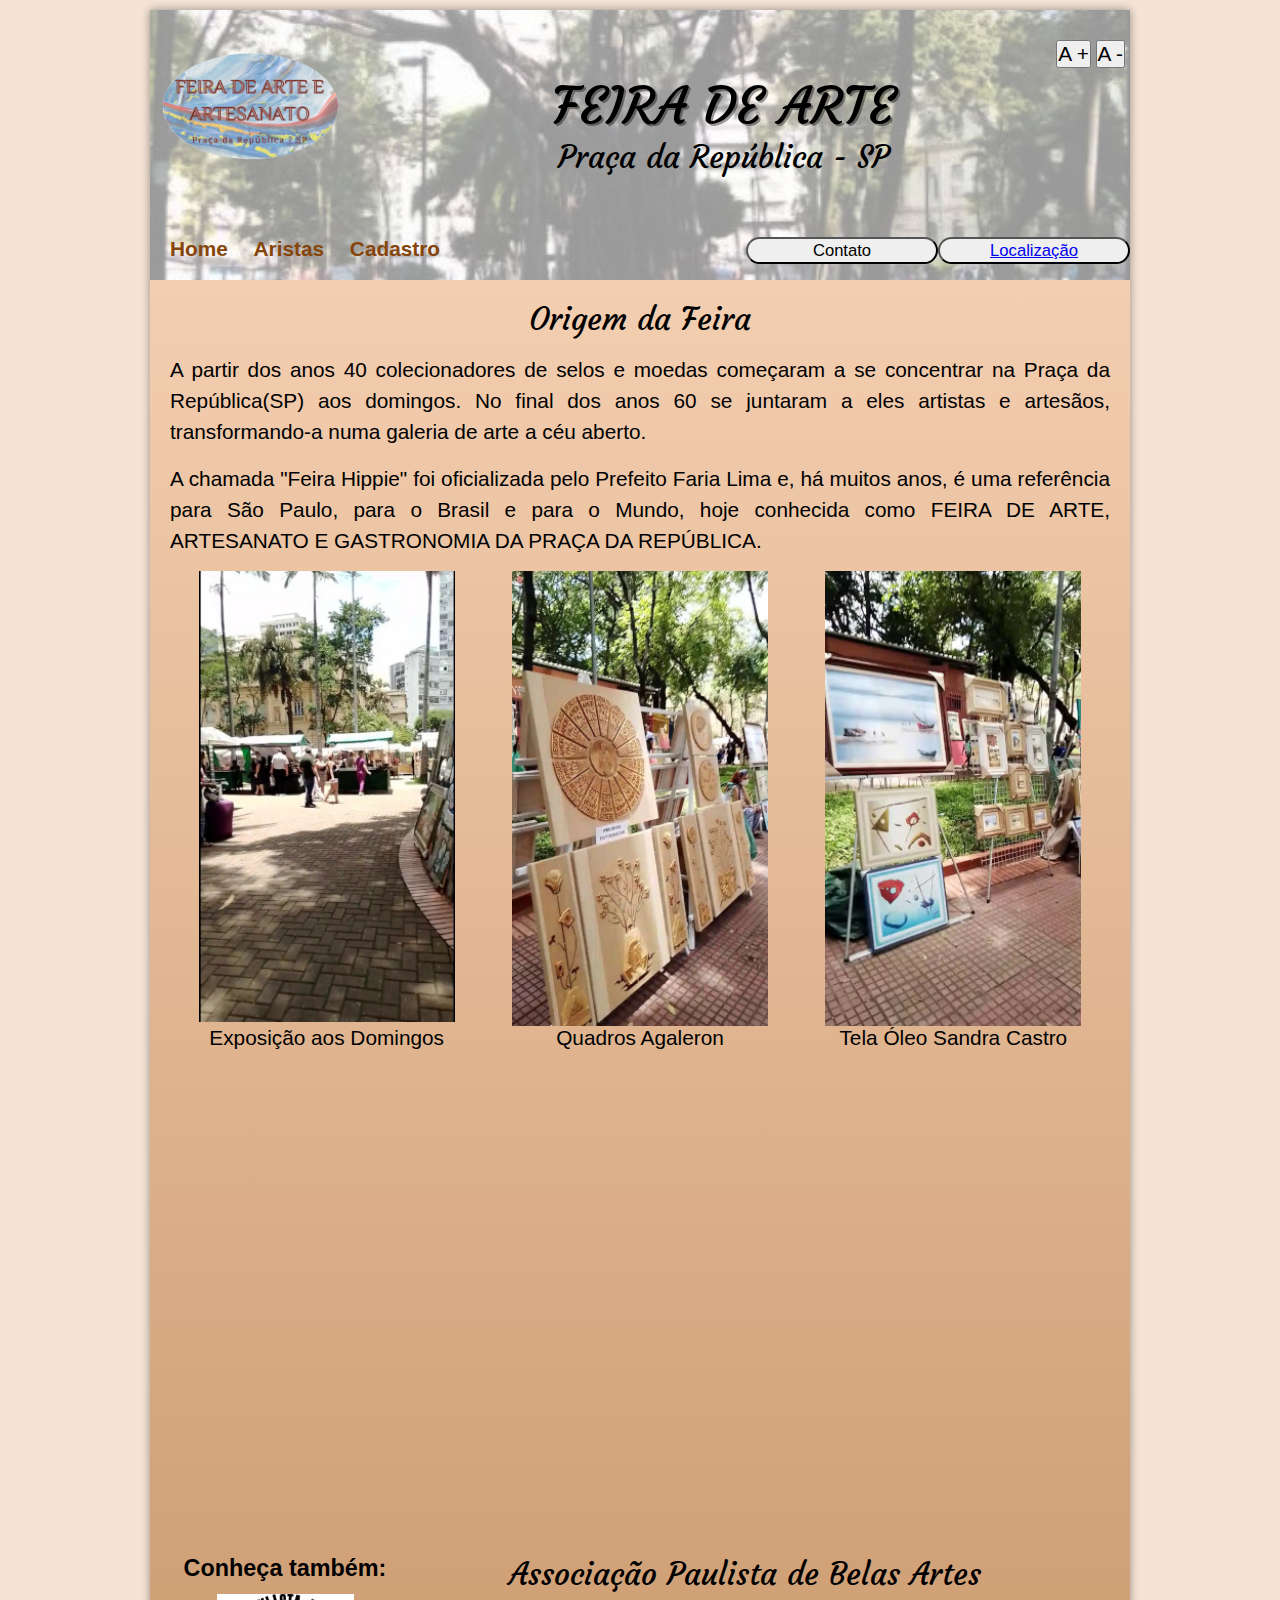
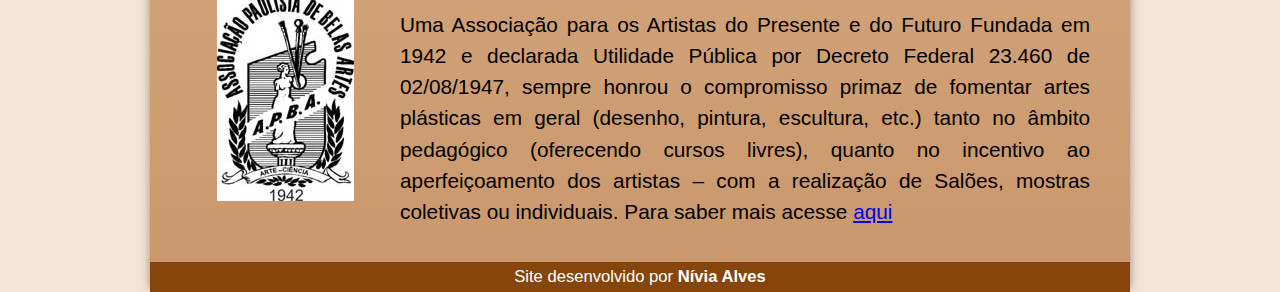
==== index.html @ 7024d5db "Adicionado <meta>" ====
<!DOCTYPE html>
<html lang="pt-br">
<head>
    <meta charset="UTF-8">
    <meta http-equiv="X-UA-Compatible" content="IE=edge">
    <meta name="viewport" content="width=device-width, initial-scale=1.0">
    <meta name="description" content="Feira de Arte e Artesanato">
    <meta name="keywords" content="Arte, Artesanato, Quadro, Decoração">
    <meta name="author" content="Nívia Alves">
    <link rel="shortcut icon" href="static/imagens/favicon.ico" type="image/x-icon">
    <title>Feira de Arte</title>
    <link rel="stylesheet" href="style.css">
</head>

<body>
           
        <div id="borda">
            <header class="bg">
                <img id= "logo"src="imagens/logo.png" alt="Logotipo Feria de Arte">
                
                <div id="btn-access">
                    <button name="increase-font" id="increase-font" title="Aumentar fonte">A +</button>
                    <button name="decrease-font" id="decrease-font" title="Diminuir fonte">A -</button>
                </div>
            
                    <h1>FEIRA DE ARTE</h1>
                    <p> Praça da República - SP</p>

                    <div class="conteiner">
                        <nav>
                            <a href="#">Home</a>
                            <a href="#">Aristas</a>
                            <a href="#">Cadastro</a>
                        </nav>
                        <button class="botao"><a href="#map">Localização</a></button>
                        <button class="botao" id="open-contato"> Contato</a></button>
                    </div>
            </header>
            
            
            
            <main>
                <section>
                    <h1>Origem da Feira</h1>
                    <p>A partir dos anos 40 colecionadores de selos e moedas começaram a se concentrar na Praça da República(SP) aos domingos. No final dos anos 60 se juntaram a eles artistas e artesãos, transformando-a numa galeria de arte a céu aberto.</p>
                    <p>A chamada "Feira Hippie" foi oficializada pelo Prefeito Faria Lima e, há muitos anos, é uma referência para São Paulo, para o Brasil e para o Mundo, hoje conhecida como FEIRA DE ARTE, ARTESANATO E GASTRONOMIA DA PRAÇA DA REPÚBLICA.</p>
                </section>
            
                <section>
                    <figure>
                        <img src="imagens/foto_exp.jpg" alt="Exposição da feira">
                        <img src="imagens/qa.jpg" alt="Quadros Agaleron">
                        <img src="imagens/qs.jpg" alt="Telas Sandra">
                        <figcaption>Exposição aos Domingos</figcaption>
                        <figcaption>Quadros Agaleron</figcaption>
                        <figcaption>Tela Óleo Sandra Castro</figcaption>
                     </figure>
            
                    
                    <a name ="map"></a>
                    <div class="mapa">
                        <iframe src="https://www.google.com/maps/embed?pb=!1m18!1m12!1m3!1d3657.6783843507865!2d-46.64469488453117!3d-23.544067266840102!2m3!1f0!2f0!3f0!3m2!1i1024!2i768!4f13.1!3m3!1m2!1s0x94ce584fb651f531%3A0xbc6c0eeefa6f2dc0!2sPra%C3%A7a%20da%20Rep%C3%BAblica%20-%20Rep%C3%BAblica%2C%20S%C3%A3o%20Paulo%20-%20SP%2C%2014786-079!5e0!3m2!1spt-BR!2sbr!4v1677089466884!5m2!1spt-BR!2sbr" width="600" height="450" style="border:0;" allowfullscreen="" loading="lazy" referrerpolicy="no-referrer-when-downgrade"></iframe>
                    </div>

                </section>
            
            
               
                <aside>
                    <h2>Conheça também:</h2>
                        <h1>Associação Paulista de Belas Artes</h1>
                        <img src="imagens/logo_apba.jpg" alt="">
                        <p>Uma Associação para os Artistas do Presente e do Futuro

                            Fundada em 1942 e declarada Utilidade Pública por Decreto Federal 23.460 de 02/08/1947, sempre honrou o compromisso primaz de fomentar artes plásticas em geral (desenho, pintura, escultura, etc.) tanto no âmbito pedagógico (oferecendo cursos livres), quanto no incentivo ao aperfeiçoamento dos artistas – com a realização de Salões, mostras coletivas ou individuais. Para saber mais acesse <a href="https://apba.com.br/" target="_blank" rel="external" alt="Site APBA">aqui</a></p>
                            
                    
                </aside>
            </main>
            <!-- Modal Contato-->
    <div id="fade" class="hide"></div>
    <div id="modal" class="hide">
        <div class="modal-header">
            <h2>Contato</h2>
            <button id="close-contato">Fechar</button>
        </div>
        <div class="modal-body">
            <div class="social" id="email">
                <a href="malito:nivia.testdev@gmail.com"><img src="imagens/email.jpg" alt="email"></a>
            </div>

            <div class="social" id="what"><a href=" https://wa.me/5511993754206" target="_blank" rel="external"><img src="imagens/whatsapp.jpg" alt="whatsapp"></a>
            </div>

            <div class="social" id="inst"><a href="https://www.instagram.com/feirapcarepubicaforever/" target="_blank" rel="external"><img src="imagens/instagram.jpg" alt="instagram"></a></div>
        </div>
    </div>
            <script src="javascript.js"></script>
            <footer>Site desenvolvido por <a href="https://github.com/nivia-dev" target="_blank">Nívia Alves</a></footer>
        </div>
    
</body>
</html>
---- style.css ----
@charset "UTF-8";

@import url('https://fonts.googleapis.com/css2?family=Courgette&family=Dancing+Script&family=Parisienne&family=Rubik+Dirt&family=Rubik+Puddles&display=swap');

:root {
    --cor0: #f5e4d6;
    --cor1: #f3ceb0;
    --cor2: #c9976bfd;
    --cor3: #86450b;

    --font-padrão: Arial, Verdana, Helvetica, sans-serif;
    --font-destaque: 'Courgette', cursive;
}

* {
    padding: 0px;
    margin: 0px;
    box-sizing: border-box;
}



html {
    font-size: 65%;
    font-family: var(--font-padrão);
}

html, body {
    height: 100vh;
    width: 100vw;
    text-rendering: optimizeLegibility;
    -webkit-font-smoothing: antialiased;
}

body {
    background-color: var(--cor0);
    font-size: 1.6rem;
}

#borda {
    min-width: 300px;
    max-width: 980px;
    margin: auto;
    box-shadow: 0px 0px 10px rgba(0, 0, 0, 0.400);
    border-bottom-left-radius: 10px;
    border-bottom-right-radius: 10px;
}

header.bg {
    background: url(imagens/fundo.jpg) no-repeat center;
    background-size: cover;  
}

header {
    min-width: 150px;
    height: 30vh;
    padding-top: 30px;
    margin-top: 10px;
    text-align: center; 
}


#logo {
    margin-left: 5px;
    width: 15vw;
    float: left;
    padding: 10px 5px;
}

#btn-access {
    text-align: end;
    padding-right: 5px;
    padding-bottom: 5px;
}

button#btn-access {
    font-size: 1rem;
}

header > h1 {
    padding-right: 30px;
    font-family: var(--font-destaque);
    font-size: 5rem;
    font-weight: normal;
    text-shadow: 2px 2px 0px rgba(0, 0, 0, 0.387);
    
}

header > p {
    padding-right: 30px;
    font-family: var(--font-destaque);
    font-size:3rem;
    margin: auto;
    padding-bottom: 50px;
}


nav {
    padding: 10px;
    text-align: left;
    float: left;
    
}

nav > a{
    color: var(--cor3);
    padding: 10px;
    border-radius: 5px;
    text-decoration: none;
    font-weight: bolder;
    transition-duration: 0.5s;
}

nav > a:hover {
    background-color: var(--cor1);
    
}

button, nav {
    font-size: 2rem;
}


.botao {
    height: 3vh;
    width: 15vw;
    margin-top: 10px;
    border-radius: 2rem;
    box-sizing: border-box;
    text-decoration: none;
    text-align: center;
    transition: all 0.2s;
    font-size: 1.6rem;
    float: right;
}
.botao:hover {
    opacity: 1;
}



main {
    margin: auto;
    padding: 20px;
    background-image: linear-gradient(to bottom, var(--cor1), var(--cor2));
      
}

main h1 {
    font-family: var(--font-destaque);
    font-weight: normal;
    font-size: 3rem;
    text-align: center;
}

main p {
    margin: 15px 0px;
    text-align: justify;
    font-size: 2rem;
    line-height: 1.5em;
}

figure {
    display: grid;
    grid-template-columns: 1fr 1fr 1fr;
    grid-template-rows: 1fr;
    justify-items: center;
}

figure > img {
    width: 20vw;
}

figcaption {
    font-size: 2rem;
    text-align: center;
}


.mapa {
    overflow: visible;
    padding: 20px;
    padding-bottom: 50%;
    position: relative;
    display: flex;
    justify-content: center;
}

.mapa >iframe {
    width: 90%;
    height: 90%;
    position: absolute;
}
aside {
    padding-top: 15px;
    padding-right: 20px;
    display: grid;
    grid-template-columns: 1fr 3fr;
    justify-items: center;
    font-size: 1.5rem;
} 

aside > img {
    max-width: 80%;
}


footer {
    background-color: var(--cor3);
    color: white;
    text-align: center;
    font-size: 1.6rem;
    padding: 5px;
}

footer a {
    color: white;
    font-weight: bold;
    text-decoration: none;
}

footer a:hover {
    text-decoration: underline;
    color: var(--cor1);
}

/* Modal */
#modal {
    position: fixed;
    left: 50%;
    top: 50%;
    transform: translate(-50%, -50%);
    width: 400px;
    max-width: 90%;
    background-color: #fff;
    padding: 1.2rem;
    border-radius: 0.5rem;
    z-index: 10;
  }
  
#fade {
    position: fixed;
    top: 0;
    left: 0;
    width: 100%;
    height: 100%;
    background-color: rgba(0, 0, 0, 0.6);
    z-index: 5;
  }

  .modal-header {
    display: flex;
    justify-content: space-between;
    align-items: center;
    border-bottom: 1px solid #ccc;
    margin-bottom: 1rem;
    padding-bottom: 1rem;
}

.modal-header > h2 {
    text-align: center;
}

button#close-contato, #close-sobre {
  padding: 5px;
}

#fade, #modal {
    position: 0.5s;
    opacity: 1;
    pointer-events: all;
}

.modal-body p {
   font-size: 2rem;
   margin: auto;
   max-width: 500px;
   text-align: justify;   
}

#modal.hide, #fade.hide {
    opacity: 0;
    pointer-events: none;
}

#modal.hide {
    top: 0;
}

.social {
    display: flex;
    justify-content: space-around;
    align-items: center;   
}

#email {
    float: left;
}


#what {
    float: right;
}

.social img {
    width: 50px;
    margin: 10px;
    border-radius: 50%;
    box-shadow: 2px 2px 5px rgba(0, 0, 0, 0.425);
    box-sizing: border-box;
}

.social img:hover {
    border: 2px solid rgba(255, 255, 255, 0.637);
    transform: translate(-3px -3px);
    box-shadow: 5px 5px 10px rgba(0, 0, 0, 0.637);
    transition: transform .5s, border 1s;
}


/* media queries*/
@media (max-width: 768px) {
    html {
        font-size: 50%;
    }

}
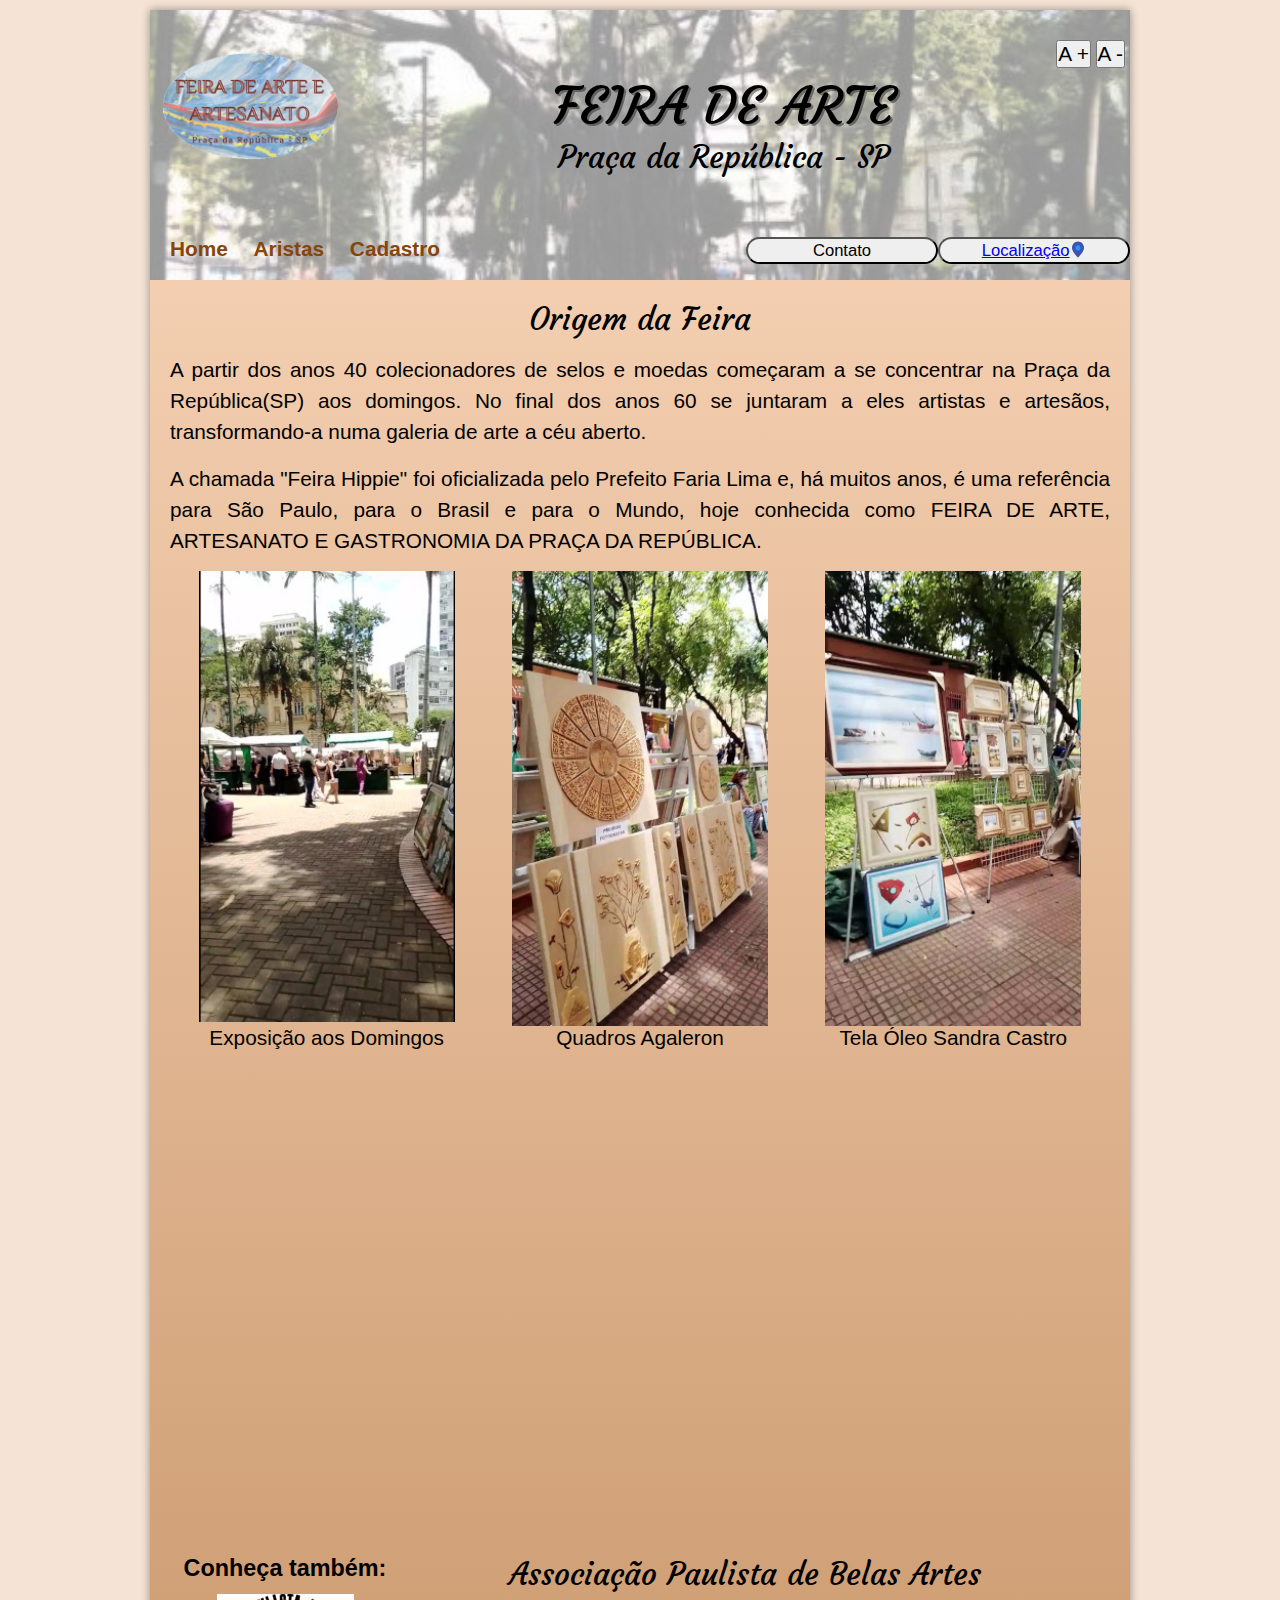
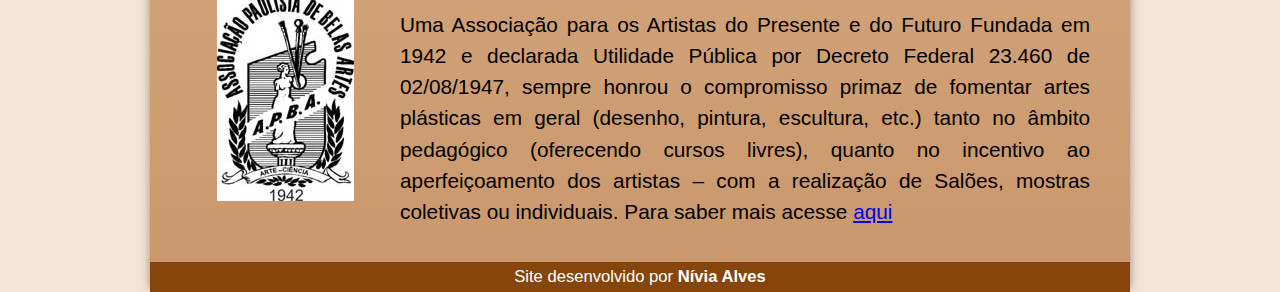
==== commit 5ccbb14d: "Adicionado ícone svg no menu" ====
--- a/index.html
+++ b/index.html
@@ -22,17 +22,17 @@
                     <button name="increase-font" id="increase-font" title="Aumentar fonte">A +</button>
                     <button name="decrease-font" id="decrease-font" title="Diminuir fonte">A -</button>
                 </div>
-            
+                                  
                     <h1>FEIRA DE ARTE</h1>
                     <p> Praça da República - SP</p>
-
+                
                     <div class="conteiner">
                         <nav>
                             <a href="#">Home</a>
                             <a href="#">Aristas</a>
                             <a href="#">Cadastro</a>
                         </nav>
-                        <button class="botao"><a href="#map">Localização</a></button>
+                        <button class="botao"><a href="#map">Localização<img src="imagens/gps.svg"></svg></a></button>
                         <button class="botao" id="open-contato"> Contato</a></button>
                     </div>
             </header>
@@ -69,7 +69,7 @@
                 <aside>
                     <h2>Conheça também:</h2>
                         <h1>Associação Paulista de Belas Artes</h1>
-                        <img src="imagens/logo_apba.jpg" alt="">
+                        <img src="imagens/logo_apba.jpg" alt="Logotipo da APBA">
                         <p>Uma Associação para os Artistas do Presente e do Futuro
 
                             Fundada em 1942 e declarada Utilidade Pública por Decreto Federal 23.460 de 02/08/1947, sempre honrou o compromisso primaz de fomentar artes plásticas em geral (desenho, pintura, escultura, etc.) tanto no âmbito pedagógico (oferecendo cursos livres), quanto no incentivo ao aperfeiçoamento dos artistas – com a realização de Salões, mostras coletivas ou individuais. Para saber mais acesse <a href="https://apba.com.br/" target="_blank" rel="external" alt="Site APBA">aqui</a></p>
--- a/style.css
+++ b/style.css
@@ -137,7 +137,13 @@
     opacity: 1;
 }
 
-
+.botao img{
+    display: inline-block;
+    font-size: inherit;
+    height: 1em;
+    overflow: visible;
+    vertical-align: -.125em;
+}
 
 main {
     margin: auto;
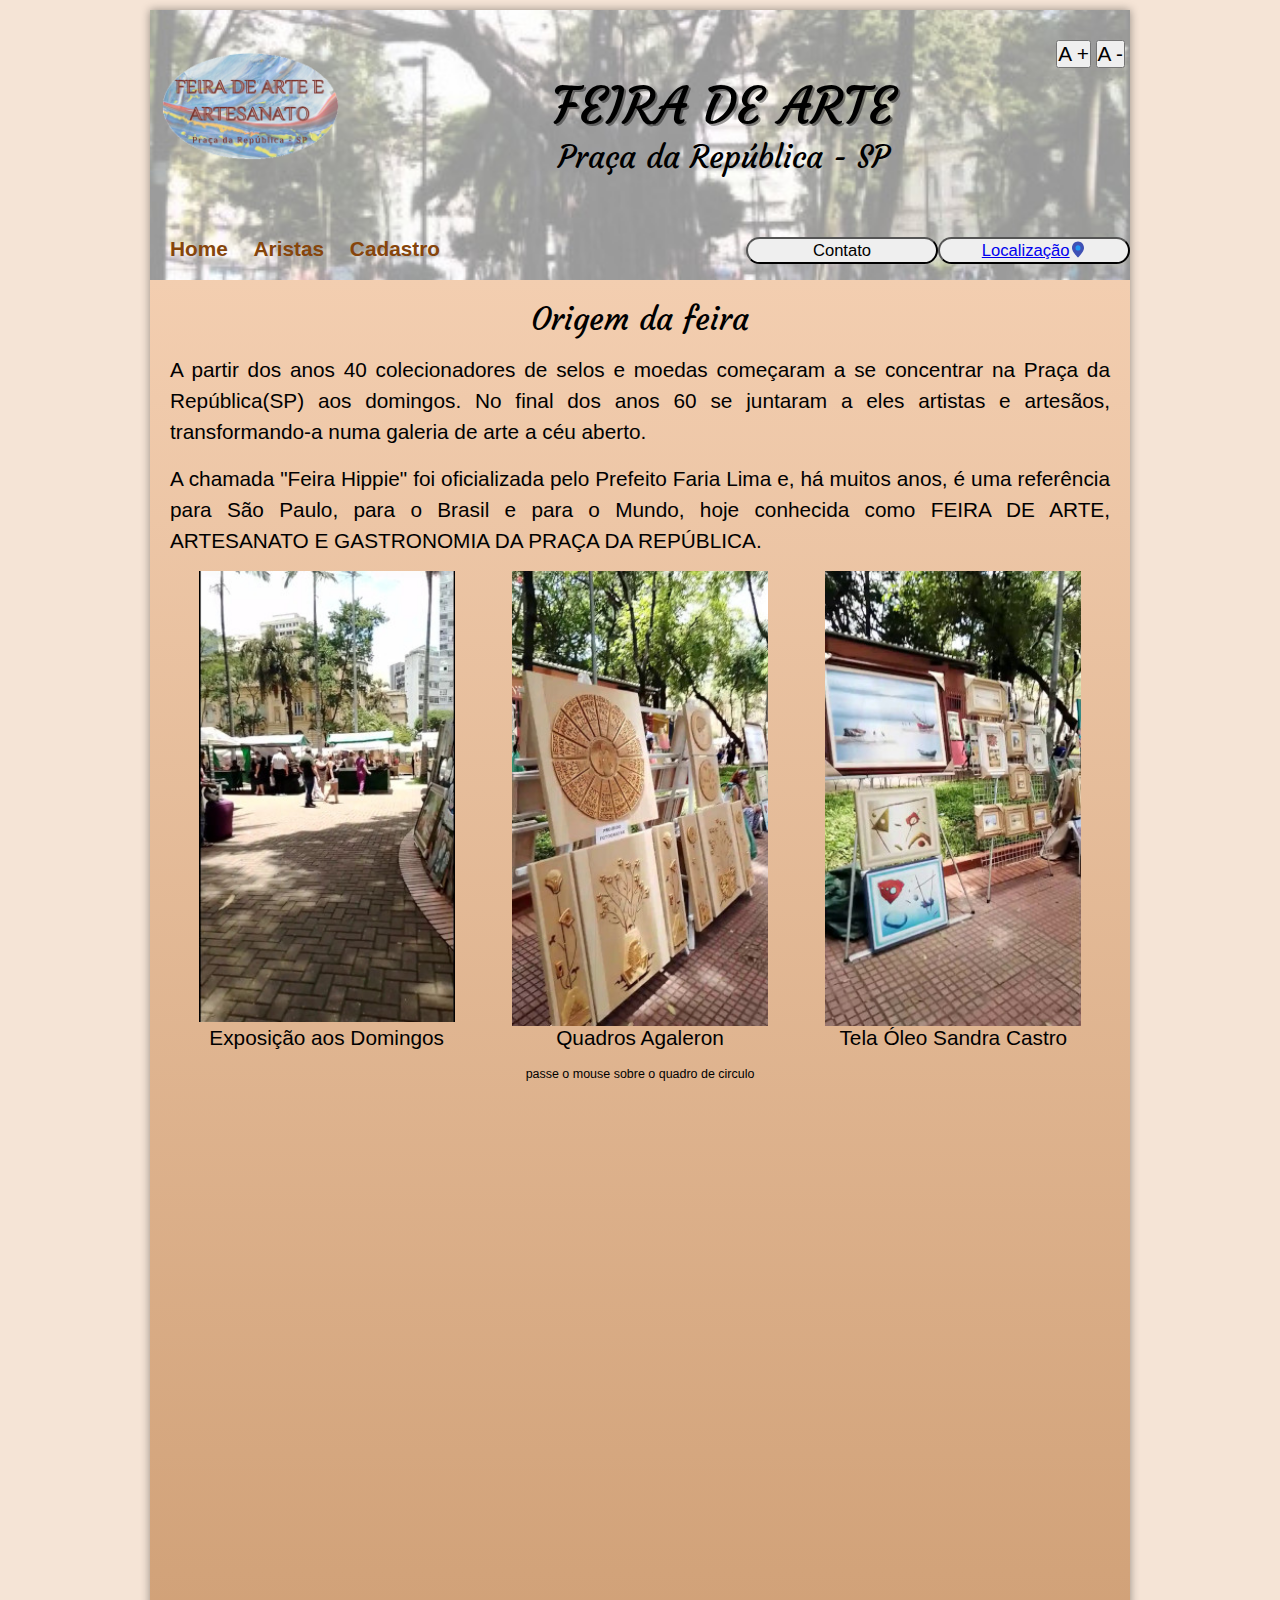
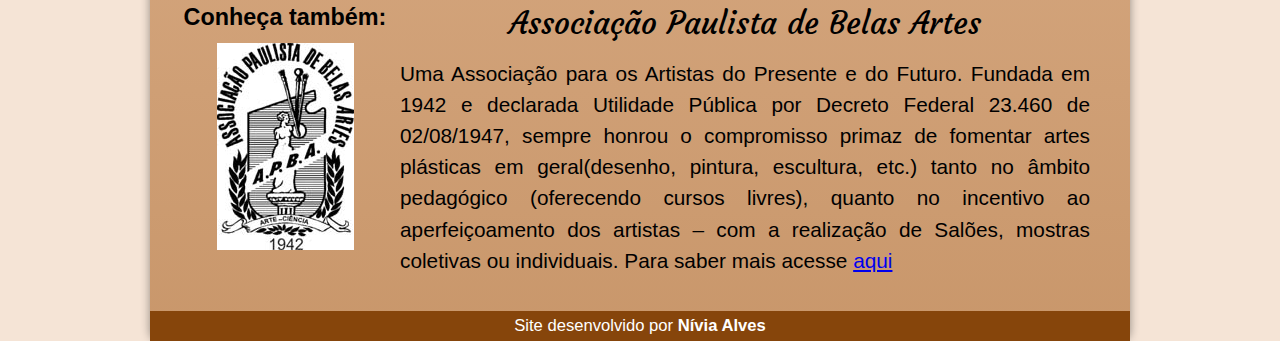
==== commit c3e8b5fd: "Adicionado mapa de imagem." ====
--- a/index.html
+++ b/index.html
@@ -32,7 +32,7 @@
                             <a href="#">Aristas</a>
                             <a href="#">Cadastro</a>
                         </nav>
-                        <button class="botao"><a href="#map">Localização<img src="imagens/gps.svg"></svg></a></button>
+                        <button class="botao"><a href="#gps">Localização<img src="imagens/gps.svg"></svg></a></button>
                         <button class="botao" id="open-contato"> Contato</a></button>
                     </div>
             </header>
@@ -41,38 +41,43 @@
             
             <main>
                 <section>
-                    <h1>Origem da Feira</h1>
+                    <h1>Origem da feira</h1>
                     <p>A partir dos anos 40 colecionadores de selos e moedas começaram a se concentrar na Praça da República(SP) aos domingos. No final dos anos 60 se juntaram a eles artistas e artesãos, transformando-a numa galeria de arte a céu aberto.</p>
                     <p>A chamada "Feira Hippie" foi oficializada pelo Prefeito Faria Lima e, há muitos anos, é uma referência para São Paulo, para o Brasil e para o Mundo, hoje conhecida como FEIRA DE ARTE, ARTESANATO E GASTRONOMIA DA PRAÇA DA REPÚBLICA.</p>
                 </section>
             
                 <section>
-                    <figure>
-                        <img src="imagens/foto_exp.jpg" alt="Exposição da feira">
-                        <img src="imagens/qa.jpg" alt="Quadros Agaleron">
-                        <img src="imagens/qs.jpg" alt="Telas Sandra">
-                        <figcaption>Exposição aos Domingos</figcaption>
-                        <figcaption>Quadros Agaleron</figcaption>
-                        <figcaption>Tela Óleo Sandra Castro</figcaption>
-                     </figure>
-            
+                        <figure>
+                            <img src="imagens/foto_exp.jpg" alt="Exposição da feira">
+                            <img src="imagens/qa.jpg" alt="Quadros Agaleron" usemap="#qaga">
+                            <img src="imagens/qs.jpg" alt="Telas Sandra">
+                            <figcaption>Exposição aos Domingos</figcaption>
+                            <figcaption>Quadros Agaleron<p>passe o mouse sobre o quadro de circulo</p></figcaption>
+                            <figcaption>Tela Óleo Sandra Castro</figcaption>
+                         </figure>
+                         <map name="qaga">
+                             <area shape="circle" coords="200 200 100" href="#" alt="Quadro" title="Escultura sobre Tela">
+                         </map>
+                         
                     
-                    <a name ="map"></a>
-                    <div class="mapa">
-                        <iframe src="https://www.google.com/maps/embed?pb=!1m18!1m12!1m3!1d3657.6783843507865!2d-46.64469488453117!3d-23.544067266840102!2m3!1f0!2f0!3f0!3m2!1i1024!2i768!4f13.1!3m3!1m2!1s0x94ce584fb651f531%3A0xbc6c0eeefa6f2dc0!2sPra%C3%A7a%20da%20Rep%C3%BAblica%20-%20Rep%C3%BAblica%2C%20S%C3%A3o%20Paulo%20-%20SP%2C%2014786-079!5e0!3m2!1spt-BR!2sbr!4v1677089466884!5m2!1spt-BR!2sbr" width="600" height="450" style="border:0;" allowfullscreen="" loading="lazy" referrerpolicy="no-referrer-when-downgrade"></iframe>
-                    </div>
-
-                </section>
-            
-            
+                    
+                    
+                    <a name ="gps"></a>
+                    
+                        <div class="mapa">
+                            <iframe src="https://www.google.com/maps/embed?pb=!1m18!1m12!1m3!1d3657.6783843507865!2d-46.64469488453117!3d-23.544067266840102!2m3!1f0!2f0!3f0!3m2!1i1024!2i768!4f13.1!3m3!1m2!1s0x94ce584fb651f531%3A0xbc6c0eeefa6f2dc0!2sPra%C3%A7a%20da%20Rep%C3%BAblica%20-%20Rep%C3%BAblica%2C%20S%C3%A3o%20Paulo%20-%20SP%2C%2014786-079!5e0!3m2!1spt-BR!2sbr!4v1677089466884!5m2!1spt-BR!2sbr" width="600" height="450" style="border:0;" allowfullscreen="" loading="lazy" referrerpolicy="no-referrer-when-downgrade"></iframe>
+                        </div>
+                       
+                                        </section>
+                    
                
                 <aside>
                     <h2>Conheça também:</h2>
                         <h1>Associação Paulista de Belas Artes</h1>
                         <img src="imagens/logo_apba.jpg" alt="Logotipo da APBA">
-                        <p>Uma Associação para os Artistas do Presente e do Futuro
+                        <p>Uma Associação para os Artistas do Presente e do Futuro.
 
-                            Fundada em 1942 e declarada Utilidade Pública por Decreto Federal 23.460 de 02/08/1947, sempre honrou o compromisso primaz de fomentar artes plásticas em geral (desenho, pintura, escultura, etc.) tanto no âmbito pedagógico (oferecendo cursos livres), quanto no incentivo ao aperfeiçoamento dos artistas – com a realização de Salões, mostras coletivas ou individuais. Para saber mais acesse <a href="https://apba.com.br/" target="_blank" rel="external" alt="Site APBA">aqui</a></p>
+                            Fundada em 1942 e declarada Utilidade Pública por Decreto Federal 23.460 de 02/08/1947, sempre honrou o compromisso primaz de fomentar artes plásticas em geral(desenho, pintura, escultura, etc.) tanto no âmbito pedagógico (oferecendo cursos livres), quanto no incentivo ao aperfeiçoamento dos artistas – com a realização de Salões, mostras coletivas ou individuais. Para saber mais acesse <a href="https://apba.com.br/" target="_blank" rel="external" alt="Site APBA">aqui</a></p>
                             
                     
                 </aside>
--- a/style.css
+++ b/style.css
@@ -182,6 +182,9 @@
     text-align: center;
 }
 
+figcaption p {
+    font-size: 1.2rem;
+}
 
 .mapa {
     overflow: visible;
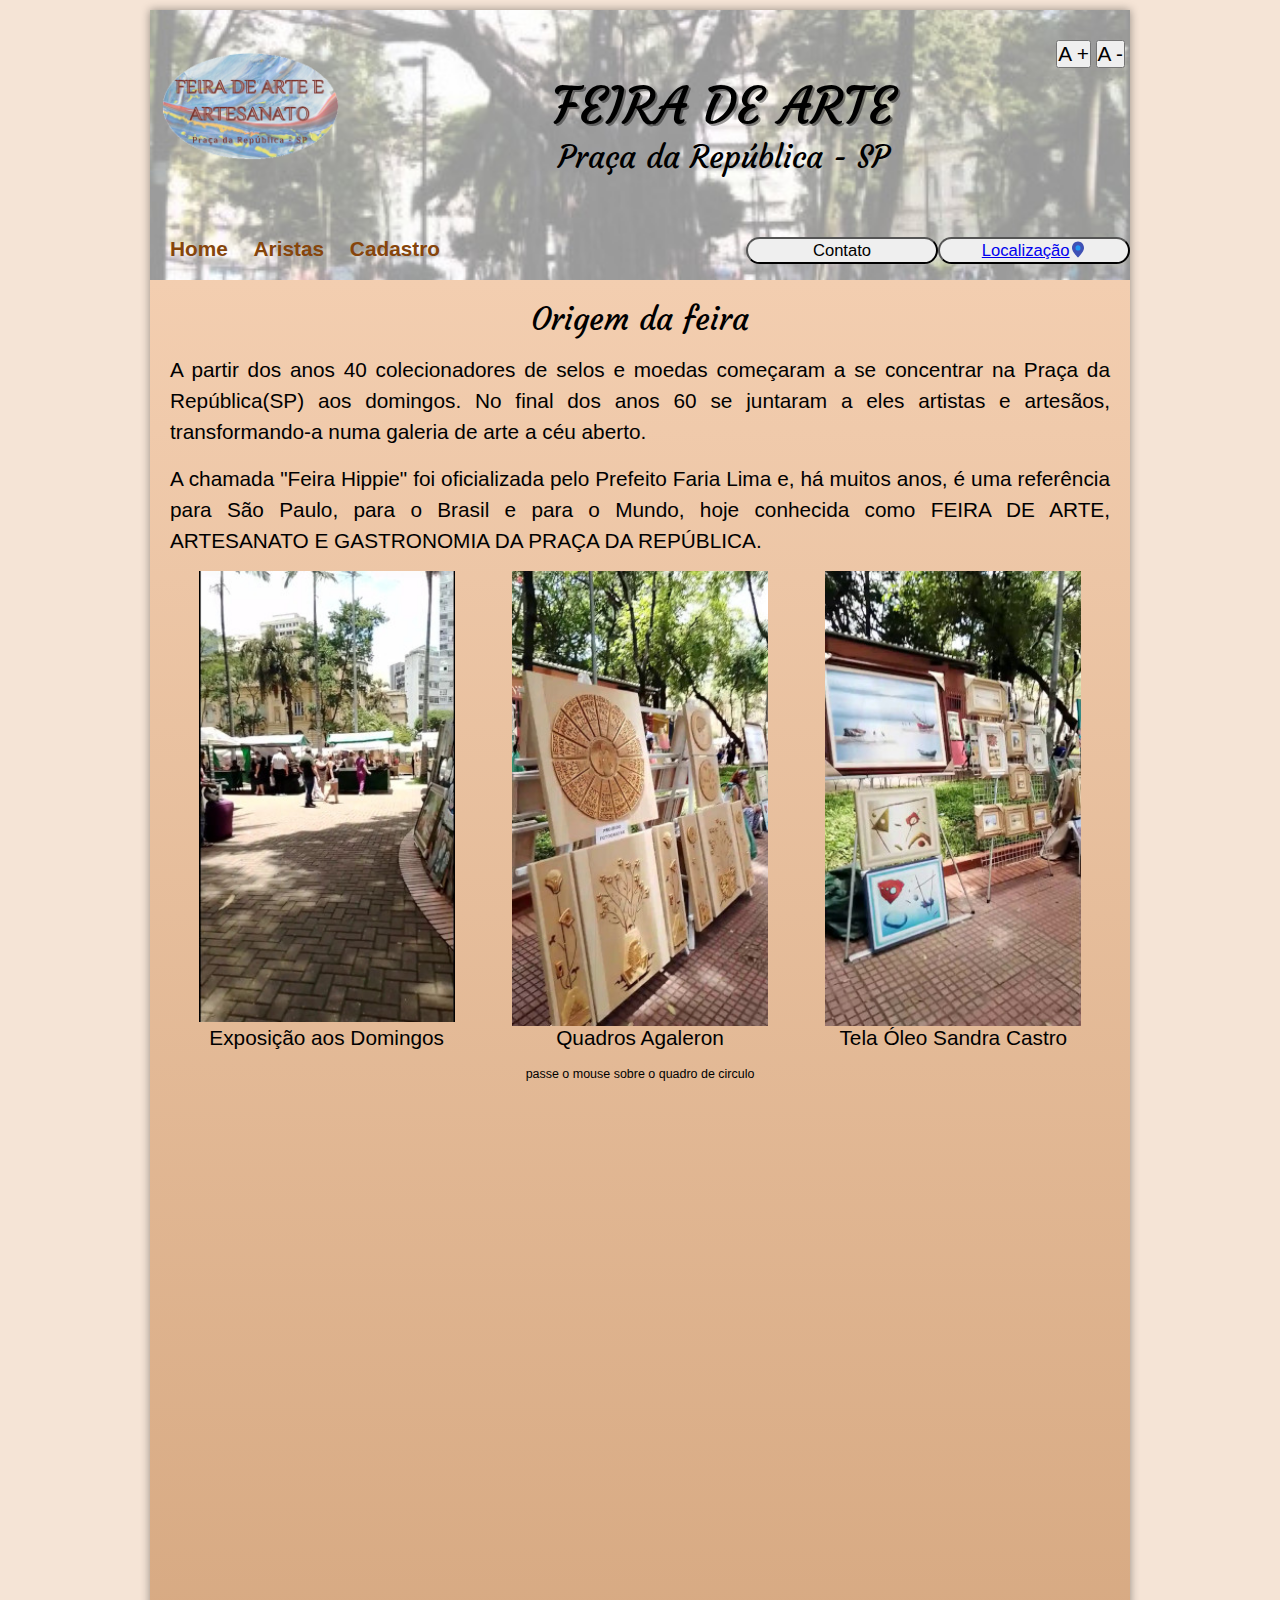
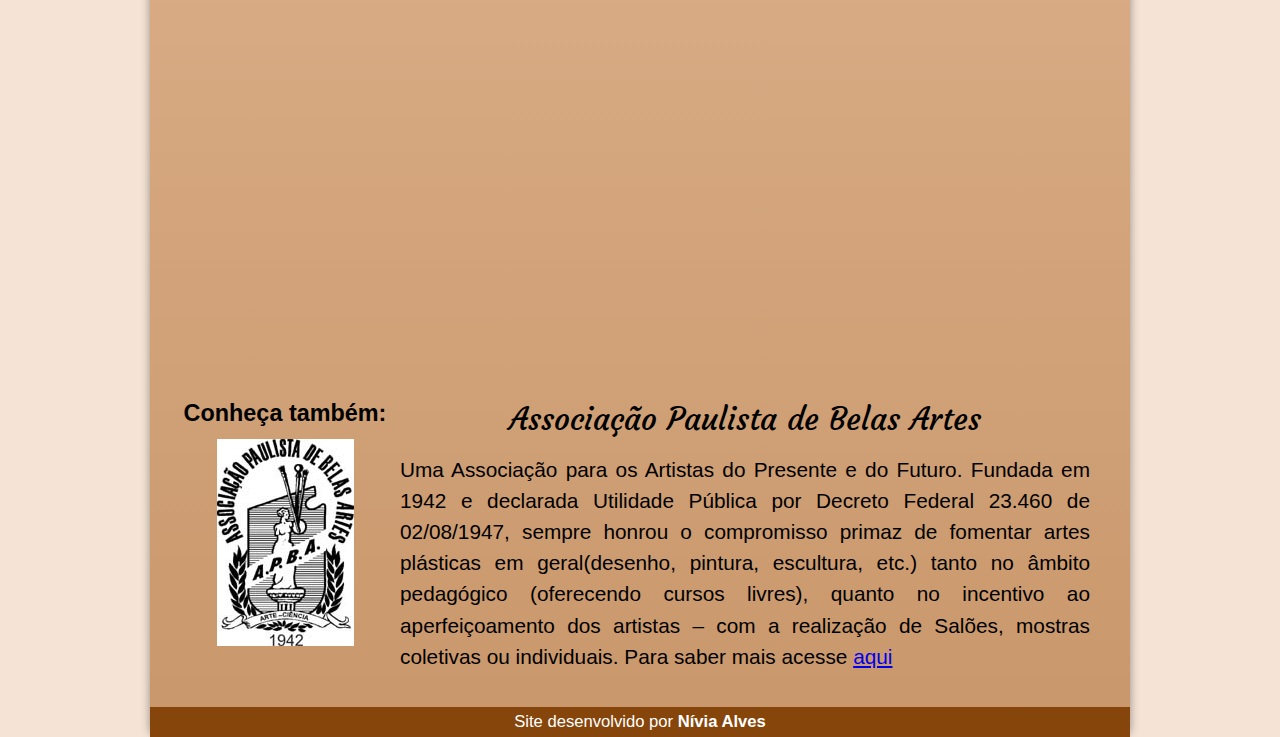
==== commit 35f08728: "Inserido formulário e vídeo" ====
--- a/index.html
+++ b/index.html
@@ -1,108 +1,109 @@
-<!DOCTYPE html>
-<html lang="pt-br">
-<head>
-    <meta charset="UTF-8">
-    <meta http-equiv="X-UA-Compatible" content="IE=edge">
-    <meta name="viewport" content="width=device-width, initial-scale=1.0">
-    <meta name="description" content="Feira de Arte e Artesanato">
-    <meta name="keywords" content="Arte, Artesanato, Quadro, Decoração">
-    <meta name="author" content="Nívia Alves">
-    <link rel="shortcut icon" href="static/imagens/favicon.ico" type="image/x-icon">
-    <title>Feira de Arte</title>
-    <link rel="stylesheet" href="style.css">
-</head>
-
-<body>
-           
-        <div id="borda">
-            <header class="bg">
-                <img id= "logo"src="imagens/logo.png" alt="Logotipo Feria de Arte">
-                
-                <div id="btn-access">
-                    <button name="increase-font" id="increase-font" title="Aumentar fonte">A +</button>
-                    <button name="decrease-font" id="decrease-font" title="Diminuir fonte">A -</button>
-                </div>
-                                  
-                    <h1>FEIRA DE ARTE</h1>
-                    <p> Praça da República - SP</p>
-                
-                    <div class="conteiner">
-                        <nav>
-                            <a href="#">Home</a>
-                            <a href="#">Aristas</a>
-                            <a href="#">Cadastro</a>
-                        </nav>
-                        <button class="botao"><a href="#gps">Localização<img src="imagens/gps.svg"></svg></a></button>
-                        <button class="botao" id="open-contato"> Contato</a></button>
-                    </div>
-            </header>
-            
-            
-            
-            <main>
-                <section>
-                    <h1>Origem da feira</h1>
-                    <p>A partir dos anos 40 colecionadores de selos e moedas começaram a se concentrar na Praça da República(SP) aos domingos. No final dos anos 60 se juntaram a eles artistas e artesãos, transformando-a numa galeria de arte a céu aberto.</p>
-                    <p>A chamada "Feira Hippie" foi oficializada pelo Prefeito Faria Lima e, há muitos anos, é uma referência para São Paulo, para o Brasil e para o Mundo, hoje conhecida como FEIRA DE ARTE, ARTESANATO E GASTRONOMIA DA PRAÇA DA REPÚBLICA.</p>
-                </section>
-            
-                <section>
-                        <figure>
-                            <img src="imagens/foto_exp.jpg" alt="Exposição da feira">
-                            <img src="imagens/qa.jpg" alt="Quadros Agaleron" usemap="#qaga">
-                            <img src="imagens/qs.jpg" alt="Telas Sandra">
-                            <figcaption>Exposição aos Domingos</figcaption>
-                            <figcaption>Quadros Agaleron<p>passe o mouse sobre o quadro de circulo</p></figcaption>
-                            <figcaption>Tela Óleo Sandra Castro</figcaption>
-                         </figure>
-                         <map name="qaga">
-                             <area shape="circle" coords="200 200 100" href="#" alt="Quadro" title="Escultura sobre Tela">
-                         </map>
-                         
-                    
-                    
-                    
-                    <a name ="gps"></a>
-                    
-                        <div class="mapa">
-                            <iframe src="https://www.google.com/maps/embed?pb=!1m18!1m12!1m3!1d3657.6783843507865!2d-46.64469488453117!3d-23.544067266840102!2m3!1f0!2f0!3f0!3m2!1i1024!2i768!4f13.1!3m3!1m2!1s0x94ce584fb651f531%3A0xbc6c0eeefa6f2dc0!2sPra%C3%A7a%20da%20Rep%C3%BAblica%20-%20Rep%C3%BAblica%2C%20S%C3%A3o%20Paulo%20-%20SP%2C%2014786-079!5e0!3m2!1spt-BR!2sbr!4v1677089466884!5m2!1spt-BR!2sbr" width="600" height="450" style="border:0;" allowfullscreen="" loading="lazy" referrerpolicy="no-referrer-when-downgrade"></iframe>
-                        </div>
-                       
-                                        </section>
-                    
-               
-                <aside>
-                    <h2>Conheça também:</h2>
-                        <h1>Associação Paulista de Belas Artes</h1>
-                        <img src="imagens/logo_apba.jpg" alt="Logotipo da APBA">
-                        <p>Uma Associação para os Artistas do Presente e do Futuro.
-
-                            Fundada em 1942 e declarada Utilidade Pública por Decreto Federal 23.460 de 02/08/1947, sempre honrou o compromisso primaz de fomentar artes plásticas em geral(desenho, pintura, escultura, etc.) tanto no âmbito pedagógico (oferecendo cursos livres), quanto no incentivo ao aperfeiçoamento dos artistas – com a realização de Salões, mostras coletivas ou individuais. Para saber mais acesse <a href="https://apba.com.br/" target="_blank" rel="external" alt="Site APBA">aqui</a></p>
-                            
-                    
-                </aside>
-            </main>
-            <!-- Modal Contato-->
-    <div id="fade" class="hide"></div>
-    <div id="modal" class="hide">
-        <div class="modal-header">
-            <h2>Contato</h2>
-            <button id="close-contato">Fechar</button>
-        </div>
-        <div class="modal-body">
-            <div class="social" id="email">
-                <a href="malito:nivia.testdev@gmail.com"><img src="imagens/email.jpg" alt="email"></a>
-            </div>
-
-            <div class="social" id="what"><a href=" https://wa.me/5511993754206" target="_blank" rel="external"><img src="imagens/whatsapp.jpg" alt="whatsapp"></a>
-            </div>
-
-            <div class="social" id="inst"><a href="https://www.instagram.com/feirapcarepubicaforever/" target="_blank" rel="external"><img src="imagens/instagram.jpg" alt="instagram"></a></div>
-        </div>
-    </div>
-            <script src="javascript.js"></script>
-            <footer>Site desenvolvido por <a href="https://github.com/nivia-dev" target="_blank">Nívia Alves</a></footer>
-        </div>
-    
-</body>
+<!DOCTYPE html>
+<html lang="pt-br">
+<head>
+    <meta charset="UTF-8">
+    <meta http-equiv="X-UA-Compatible" content="IE=edge">
+    <meta name="viewport" content="width=device-width, initial-scale=1.0">
+    <meta name="description" content="Feira de Arte e Artesanato">
+    <meta name="keywords" content="Arte, Artesanato, Quadro, Decoração">
+    <meta name="author" content="Nívia Alves">
+    <link rel="shortcut icon" href="static/imagens/favicon.ico" type="image/x-icon">
+    <title>Feira de Arte</title>
+    <link rel="stylesheet" href="static/style.css">
+</head>
+
+<body>
+           
+        <div id="borda">
+            <header class="bg">
+                <img id= "logo"src="static/imagens/logo.png" alt="Logotipo Feria de Arte">
+                
+                <div id="btn-access">
+                    <button name="increase-font" id="increase-font" title="Aumentar fonte">A +</button>
+                    <button name="decrease-font" id="decrease-font" title="Diminuir fonte">A -</button>
+                </div>
+                                  
+                    <h1>FEIRA DE ARTE</h1>
+                    <p> Praça da República - SP</p>
+                
+                    <div class="conteiner">
+                        <nav>
+                            <a href="#">Home</a>
+                            <a href="#">Aristas</a>
+                            <a href="formulario.html">Cadastro</a>
+                        </nav>
+                        <button class="botao"><a href="#gps">Localização<img src="static/imagens/gps.svg"></svg></a></button>
+                        <button class="botao" id="open-contato"> Contato</a></button>
+                    </div>
+            </header>
+            
+            
+            
+            <main>
+                <section>
+                    <h1>Origem da feira</h1>
+                    <p>A partir dos anos 40 colecionadores de selos e moedas começaram a se concentrar na Praça da República(SP) aos domingos. No final dos anos 60 se juntaram a eles artistas e artesãos, transformando-a numa galeria de arte a céu aberto.</p>
+                    <p>A chamada "Feira Hippie" foi oficializada pelo Prefeito Faria Lima e, há muitos anos, é uma referência para São Paulo, para o Brasil e para o Mundo, hoje conhecida como FEIRA DE ARTE, ARTESANATO E GASTRONOMIA DA PRAÇA DA REPÚBLICA.</p>
+                </section>
+            
+                <section>
+                        <figure>
+                            <img src="static/imagens/foto_exp.jpg" alt="Exposição da feira">
+                            <img src="static/imagens/qa.jpg" alt="Quadros Agaleron" usemap="#qaga">
+                            <img src="static/imagens/qs.jpg" alt="Telas Sandra">
+                            <figcaption>Exposição aos Domingos</figcaption>
+                            <figcaption>Quadros Agaleron<p>passe o mouse sobre o quadro de circulo</p></figcaption>
+                            <figcaption>Tela Óleo Sandra Castro</figcaption>
+                         </figure>
+                         <map name="qaga">
+                             <area shape="circle" coords="200 200 100" href="#" alt="Quadro" title="Escultura sobre Tela">
+                         </map>
+                         
+                         <div class="video">
+                            <iframe width="560" height="315" src="https://www.youtube.com/embed/TbKqx1NFaFY" title="YouTube video player" frameborder="0" allow="accelerometer; autoplay; clipboard-write; encrypted-media; gyroscope; picture-in-picture; web-share" allowfullscreen></iframe>
+                        </div>                
+                    
+                    <a name ="gps"></a>
+                    
+                        <div class="mapa">
+                            <iframe src="https://www.google.com/maps/embed?pb=!1m18!1m12!1m3!1d3657.6783843507865!2d-46.64469488453117!3d-23.544067266840102!2m3!1f0!2f0!3f0!3m2!1i1024!2i768!4f13.1!3m3!1m2!1s0x94ce584fb651f531%3A0xbc6c0eeefa6f2dc0!2sPra%C3%A7a%20da%20Rep%C3%BAblica%20-%20Rep%C3%BAblica%2C%20S%C3%A3o%20Paulo%20-%20SP%2C%2014786-079!5e0!3m2!1spt-BR!2sbr!4v1677089466884!5m2!1spt-BR!2sbr" width="600" height="450" style="border:0;" allowfullscreen="" loading="lazy" referrerpolicy="no-referrer-when-downgrade"></iframe>
+                        </div>
+                       
+                                        </section>
+                    
+               
+                <aside>
+                    <h2>Conheça também:</h2>
+                        <h1>Associação Paulista de Belas Artes</h1>
+                        <img src="static/imagens/logo_apba.jpg" alt="Logotipo da APBA">
+                        <p>Uma Associação para os Artistas do Presente e do Futuro.
+
+                            Fundada em 1942 e declarada Utilidade Pública por Decreto Federal 23.460 de 02/08/1947, sempre honrou o compromisso primaz de fomentar artes plásticas em geral(desenho, pintura, escultura, etc.) tanto no âmbito pedagógico (oferecendo cursos livres), quanto no incentivo ao aperfeiçoamento dos artistas – com a realização de Salões, mostras coletivas ou individuais. Para saber mais acesse <a href="https://apba.com.br/" target="_blank" rel="external" alt="Site APBA">aqui</a></p>
+                            
+                    
+                </aside>
+            </main>
+            <!-- Modal Contato-->
+    <div id="fade" class="hide"></div>
+    <div id="modal" class="hide">
+        <div class="modal-header">
+            <h2>Contato</h2>
+            <button id="close-contato">Fechar</button>
+        </div>
+        <div class="modal-body">
+            <div class="social" id="email">
+                <a href="malito:nivia.testdev@gmail.com"><img src="static/imagens/email.jpg" alt="email"></a>
+            </div>
+
+            <div class="social" id="what"><a href=" https://wa.me/5511993754206" target="_blank" rel="external"><img src="static/imagens/whatsapp.jpg" alt="whatsapp"></a>
+            </div>
+
+            <div class="social" id="inst"><a href="https://www.instagram.com/feirapcarepubicaforever/" target="_blank" rel="external"><img src="static/imagens/instagram.jpg" alt="instagram"></a></div>
+        </div>
+    </div>
+            <script src="static/javascript.js"></script>
+            <footer>Site desenvolvido por <a href="https://github.com/nivia-dev" target="_blank">Nívia Alves</a></footer>
+        </div>
+    
+</body>
 </html>--- a/static/style.css
+++ b/static/style.css
@@ -0,0 +1,353 @@
+@charset "UTF-8";
+
+@import url('https://fonts.googleapis.com/css2?family=Courgette&family=Dancing+Script&family=Parisienne&family=Rubik+Dirt&family=Rubik+Puddles&display=swap');
+
+:root {
+    --cor0: #f5e4d6;
+    --cor1: #f3ceb0;
+    --cor2: #c9976bfd;
+    --cor3: #86450b;
+
+    --font-padrão: Arial, Verdana, Helvetica, sans-serif;
+    --font-destaque: 'Courgette', cursive;
+}
+
+* {
+    padding: 0px;
+    margin: 0px;
+    box-sizing: border-box;
+}
+
+
+
+html {
+    font-size: 65%;
+    font-family: var(--font-padrão);
+}
+
+html, body {
+    height: 100vh;
+    width: 100vw;
+    text-rendering: optimizeLegibility;
+    -webkit-font-smoothing: antialiased;
+}
+
+body {
+    background-color: var(--cor0);
+    font-size: 1.6rem;
+}
+
+#borda {
+    min-width: 300px;
+    max-width: 980px;
+    margin: auto;
+    box-shadow: 0px 0px 10px rgba(0, 0, 0, 0.400);
+    border-bottom-left-radius: 10px;
+    border-bottom-right-radius: 10px;
+}
+
+header.bg {
+    background: url(imagens/fundo.jpg) no-repeat center;
+    background-size: cover;  
+}
+
+header {
+    min-width: 150px;
+    height: 30vh;
+    padding-top: 30px;
+    margin-top: 10px;
+    text-align: center; 
+}
+
+
+#logo {
+    margin-left: 5px;
+    width: 15vw;
+    float: left;
+    padding: 10px 5px;
+}
+
+#btn-access {
+    text-align: end;
+    padding-right: 5px;
+    padding-bottom: 5px;
+}
+
+button#btn-access {
+    font-size: 1rem;
+}
+
+header > h1 {
+    padding-right: 30px;
+    font-family: var(--font-destaque);
+    font-size: 5rem;
+    font-weight: normal;
+    text-shadow: 2px 2px 0px rgba(0, 0, 0, 0.387);
+    
+}
+
+header > p {
+    padding-right: 30px;
+    font-family: var(--font-destaque);
+    font-size:3rem;
+    margin: auto;
+    padding-bottom: 50px;
+}
+
+
+nav {
+    padding: 10px;
+    text-align: left;
+    float: left;
+    
+}
+
+nav > a{
+    color: var(--cor3);
+    padding: 10px;
+    border-radius: 5px;
+    text-decoration: none;
+    font-weight: bolder;
+    transition-duration: 0.5s;
+}
+
+nav > a:hover {
+    background-color: var(--cor1);
+    
+}
+
+button, nav {
+    font-size: 2rem;
+}
+
+
+.botao {
+    height: 3vh;
+    width: 15vw;
+    margin-top: 10px;
+    border-radius: 2rem;
+    box-sizing: border-box;
+    text-decoration: none;
+    text-align: center;
+    transition: all 0.2s;
+    font-size: 1.6rem;
+    float: right;
+}
+.botao:hover {
+    opacity: 1;
+}
+
+.botao img{
+    display: inline-block;
+    font-size: inherit;
+    height: 1em;
+    overflow: visible;
+    vertical-align: -.125em;
+}
+
+main {
+    margin: auto;
+    padding: 20px;
+    background-image: linear-gradient(to bottom, var(--cor1), var(--cor2));
+      
+}
+
+main h1 {
+    font-family: var(--font-destaque);
+    font-weight: normal;
+    font-size: 3rem;
+    text-align: center;
+}
+
+main p {
+    margin: 15px 0px;
+    text-align: justify;
+    font-size: 2rem;
+    line-height: 1.5em;
+}
+
+figure {
+    display: grid;
+    grid-template-columns: 1fr 1fr 1fr;
+    grid-template-rows: 1fr;
+    justify-items: center;
+}
+
+figure > img {
+    width: 20vw;
+}
+
+figcaption {
+    font-size: 2rem;
+    text-align: center;
+}
+
+figcaption p {
+    font-size: 1.2rem;
+}
+
+.video {
+    margin: auto;
+    padding: 20px;
+    padding-bottom: 40%;
+    position: relative;
+}
+
+.video > iframe {
+    position: absolute;
+    top: 5%;
+    left: 5%;
+    width: 90%;
+    height: 90%;
+}
+
+.mapa {
+    overflow: visible;
+    padding: 20px;
+    padding-bottom: 50%;
+    position: relative;
+    display: flex;
+    justify-content: center;
+}
+
+.mapa >iframe {
+    width: 90%;
+    height: 90%;
+    position: absolute;
+}
+aside {
+    padding-top: 15px;
+    padding-right: 20px;
+    display: grid;
+    grid-template-columns: 1fr 3fr;
+    justify-items: center;
+    font-size: 1.5rem;
+} 
+
+aside > img {
+    max-width: 80%;
+}
+
+
+footer {
+    background-color: var(--cor3);
+    color: white;
+    text-align: center;
+    font-size: 1.6rem;
+    padding: 5px;
+}
+
+footer a {
+    color: white;
+    font-weight: bold;
+    text-decoration: none;
+}
+
+footer a:hover {
+    text-decoration: underline;
+    color: var(--cor1);
+}
+
+/* Modal */
+#modal {
+    position: fixed;
+    left: 50%;
+    top: 50%;
+    transform: translate(-50%, -50%);
+    width: 400px;
+    max-width: 90%;
+    background-color: #fff;
+    padding: 1.2rem;
+    border-radius: 0.5rem;
+    z-index: 10;
+  }
+  
+#fade {
+    position: fixed;
+    top: 0;
+    left: 0;
+    width: 100%;
+    height: 100%;
+    background-color: rgba(0, 0, 0, 0.6);
+    z-index: 5;
+  }
+
+  .modal-header {
+    display: flex;
+    justify-content: space-between;
+    align-items: center;
+    border-bottom: 1px solid #ccc;
+    margin-bottom: 1rem;
+    padding-bottom: 1rem;
+}
+
+.modal-header > h2 {
+    text-align: center;
+}
+
+button#close-contato, #close-sobre {
+  padding: 5px;
+}
+
+#fade, #modal {
+    position: 0.5s;
+    opacity: 1;
+    pointer-events: all;
+}
+
+.modal-body p {
+   font-size: 2rem;
+   margin: auto;
+   max-width: 500px;
+   text-align: justify;   
+}
+
+#modal.hide, #fade.hide {
+    opacity: 0;
+    pointer-events: none;
+}
+
+#modal.hide {
+    top: 0;
+}
+
+.social {
+    display: flex;
+    justify-content: space-around;
+    align-items: center;   
+}
+
+#email {
+    float: left;
+}
+
+
+#what {
+    float: right;
+}
+
+.social img {
+    width: 50px;
+    margin: 10px;
+    border-radius: 50%;
+    box-shadow: 2px 2px 5px rgba(0, 0, 0, 0.425);
+    box-sizing: border-box;
+}
+
+.social img:hover {
+    border: 2px solid rgba(255, 255, 255, 0.637);
+    transform: translate(-3px -3px);
+    box-shadow: 5px 5px 10px rgba(0, 0, 0, 0.637);
+    transition: transform .5s, border 1s;
+}
+
+
+/* media queries*/
+@media (max-width: 768px) {
+    html {
+        font-size: 50%;
+    }
+
+}
+
+
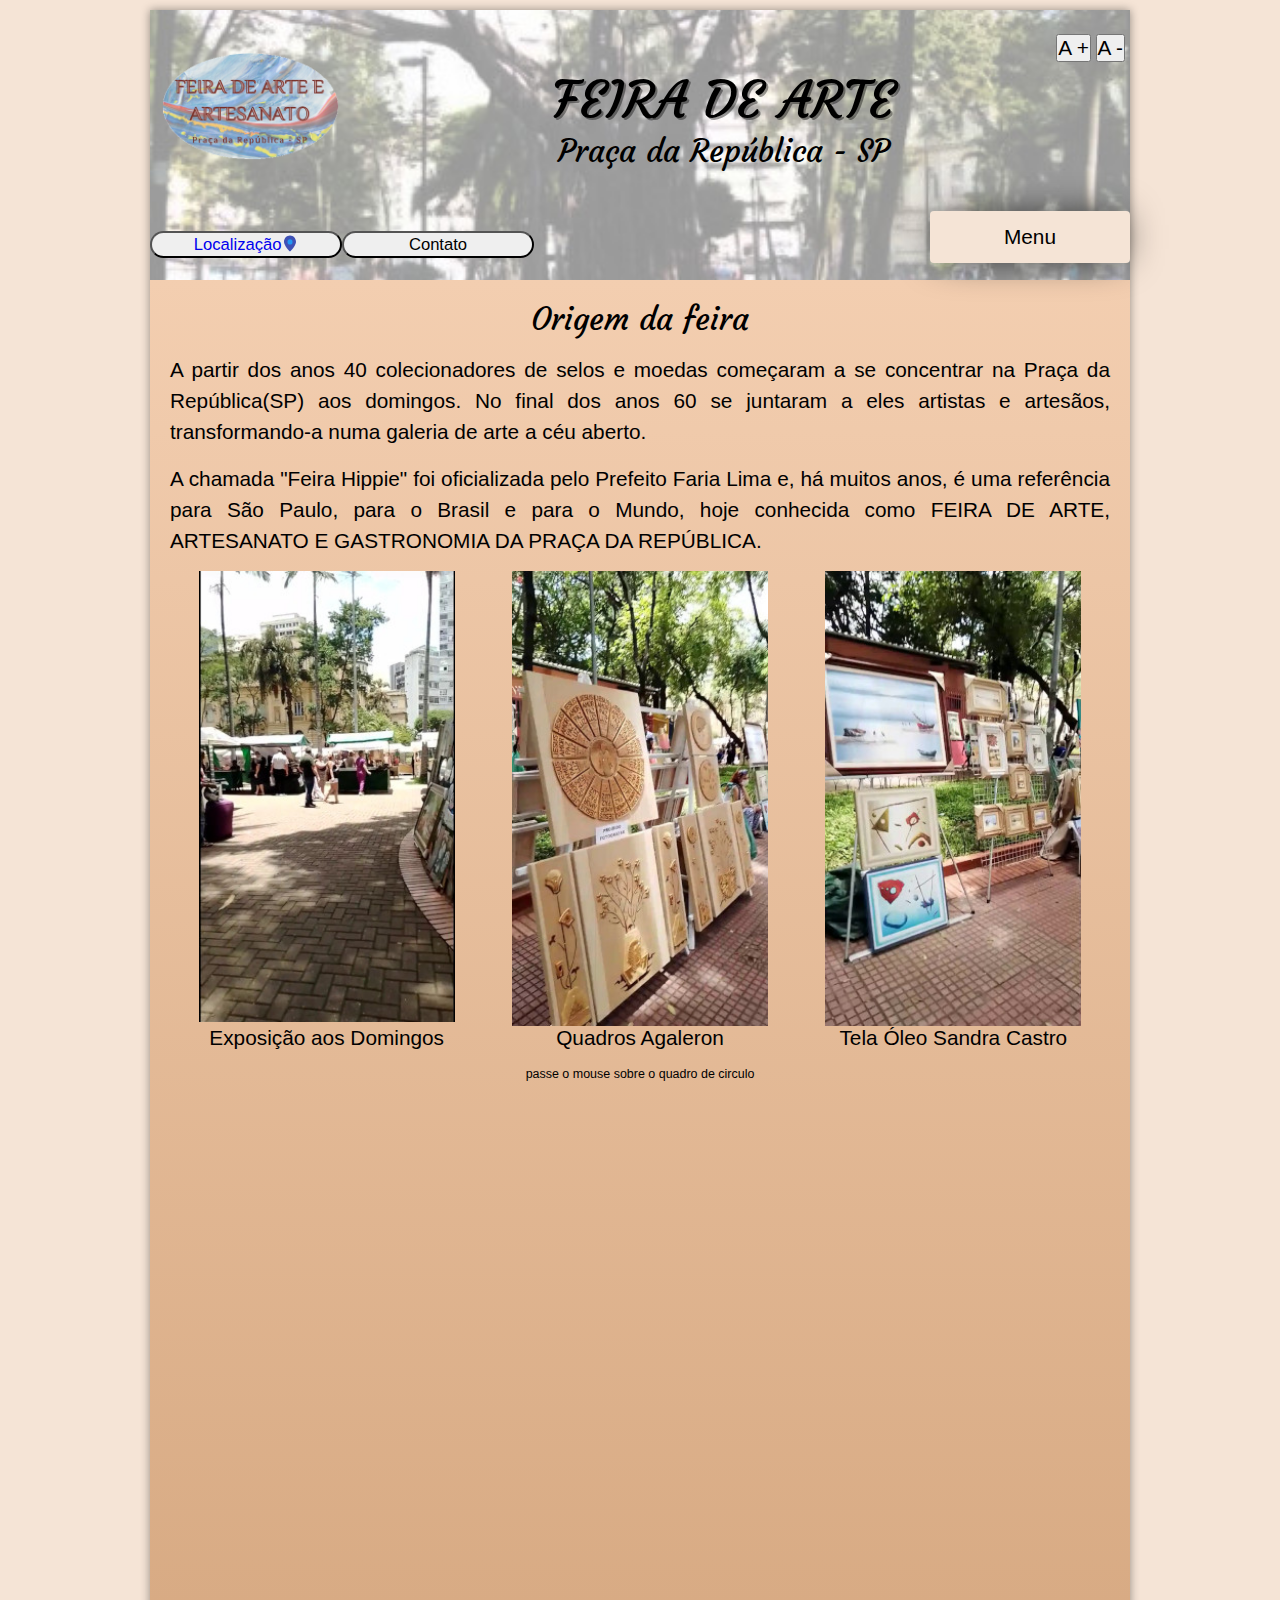
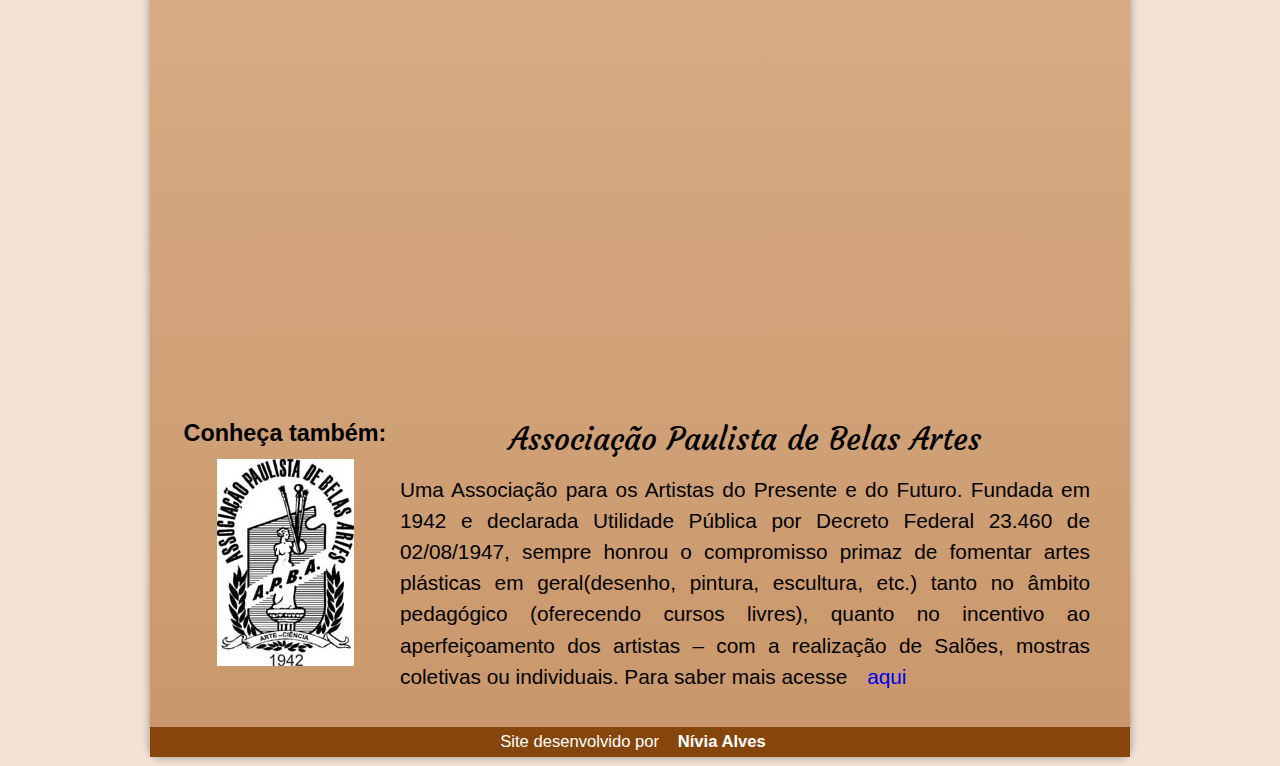
==== commit b085b8cd: "Adicionado Dropdown" ====
--- a/index.html
+++ b/index.html
@@ -17,29 +17,37 @@
         <div id="borda">
             <header class="bg">
                 <img id= "logo"src="static/imagens/logo.png" alt="Logotipo Feria de Arte">
-                
                 <div id="btn-access">
                     <button name="increase-font" id="increase-font" title="Aumentar fonte">A +</button>
                     <button name="decrease-font" id="decrease-font" title="Diminuir fonte">A -</button>
                 </div>
-                                  
+                                                              
                     <h1>FEIRA DE ARTE</h1>
                     <p> Praça da República - SP</p>
-                
-                    <div class="conteiner">
-                        <nav>
-                            <a href="#">Home</a>
-                            <a href="#">Aristas</a>
-                            <a href="formulario.html">Cadastro</a>
+                    
+                                  
+                    <nav class="menu">
+                        <div class="title" onclick="f()">Menu <span class="fa fa-bars"></span>
+                            <div class="arrow"></div>
+                        </div>
+                        <div class="dropdown">
+                            <p><a href="#">Contato <span class="fa fa-inbox"></span></a></p>
+                            <p><a href="#">Artistas <span class="fa fa-gear"></span></a></p>
+                            <p>
+                                <a href="formulario.html">Cadastro<span class="fa fa-sign-out"></span></a>
+                            </p>
+                            </div>
                         </nav>
                         <button class="botao"><a href="#gps">Localização<img src="static/imagens/gps.svg"></svg></a></button>
                         <button class="botao" id="open-contato"> Contato</a></button>
-                    </div>
+                    
+                    
+                    
             </header>
             
-            
-            
+                       
             <main>
+                
                 <section>
                     <h1>Origem da feira</h1>
                     <p>A partir dos anos 40 colecionadores de selos e moedas começaram a se concentrar na Praça da República(SP) aos domingos. No final dos anos 60 se juntaram a eles artistas e artesãos, transformando-a numa galeria de arte a céu aberto.</p>
--- a/static/style.css
+++ b/static/style.css
@@ -1,6 +1,11 @@
+
 @charset "UTF-8";
 
 @import url('https://fonts.googleapis.com/css2?family=Courgette&family=Dancing+Script&family=Parisienne&family=Rubik+Dirt&family=Rubik+Puddles&display=swap');
+
+
+@import url('https://fonts.googleapis.com/css?family=Alegreya+Sans:800,900');
+
 
 :root {
     --cor0: #f5e4d6;
@@ -10,6 +15,7 @@
 
     --font-padrão: Arial, Verdana, Helvetica, sans-serif;
     --font-destaque: 'Courgette', cursive;
+    --font-menu: 'Alegreya Sans', sans-serif;
 }
 
 * {
@@ -35,6 +41,7 @@
 body {
     background-color: var(--cor0);
     font-size: 1.6rem;
+         
 }
 
 #borda {
@@ -68,6 +75,7 @@
 }
 
 #btn-access {
+    margin-bottom: 0;
     text-align: end;
     padding-right: 5px;
     padding-bottom: 5px;
@@ -94,29 +102,85 @@
     padding-bottom: 50px;
 }
 
-
 nav {
-    padding: 10px;
-    text-align: left;
-    float: left;
+    text-align: center;
+    margin-top: -40px;
+}
+.menu{
+    width:200px;
+    cursor:pointer;
+    float: right; 
+}
+
+.title{
+    width:100%;
+    box-sizing:border-box;
+    background: var(--cor0);
+    padding:14px;
+    border-radius:4px;
+    position:relative;
+    box-shadow:0 0 40px -10px #000;
     
 }
 
-nav > a{
-    color: var(--cor3);
-    padding: 10px;
-    border-radius: 5px;
+span {
+    float:right;
+    font-size:2rem;
+}
+
+.dropdown {
+    width:100%;
+    background:#fff;
+    border-radius:4px;
+    box-shadow:0 0 40px -10px #000;color:#505050;
+    margin-top:24px;
+    max-height:0;
+    overflow:hidden;
+    transition:all .5s
+}
+
+.down {
+    max-height:150px;
+}
+
+.arrow {
+    border-left:10px solid transparent;
+    border-right:10px solid transparent;
+    border-bottom:10px solid #fff;
+    position:absolute;
+    right:20px;
+    bottom:-24px;
+    display:none;
+    
+}
+
+.arrow.gone {
+    display:block
+}
+
+.menu p {
+    line-height: 3rem;
+    background-color: var(--cor1);
+}
+
+a {
+    padding:15px 14px;
+    margin:0;
+    transition:all .1s;
     text-decoration: none;
-    font-weight: bolder;
-    transition-duration: 0.5s;
-}
-
-nav > a:hover {
-    background-color: var(--cor1);
     
+    
+}
+
+a:hover {
+    background:var(--cor3);
+    -webkit-transform:scale(1.05);
+    color:rgba(255,255,255,0.8);
+    box-shadow:0 0 30px -10px #000
 }
 
 button, nav {
+    margin-top: -10px;
     font-size: 2rem;
 }
 
@@ -131,7 +195,7 @@
     text-align: center;
     transition: all 0.2s;
     font-size: 1.6rem;
-    float: right;
+    float: left;
 }
 .botao:hover {
     opacity: 1;
@@ -247,6 +311,40 @@
     text-decoration: underline;
     color: var(--cor1);
 }
+
+.logo {
+	position: absolute;
+	top: 60px;
+	left: 50px;
+	display: block;
+	z-index: 11;
+	transition: all 250ms linear;
+}
+.logo img {
+	height: 26px;
+	width: auto;
+	display: block;
+}
+
+
+
+@media screen and (max-width: 991px) {
+  .menu-icon:checked + label,
+  .menu-icon:not(:checked) + label{
+    right: 55px;
+  }
+  .logo {
+    left: 30px;
+  }
+  .nav{
+    right: 30px;
+  }
+ 
+  .nav ul li a{
+    font-size: 8vh;
+  }
+}
+
 
 /* Modal */
 #modal {
@@ -347,7 +445,8 @@
     html {
         font-size: 50%;
     }
-
-}
-
-
+    .menu{
+        width:150px;
+    }
+
+}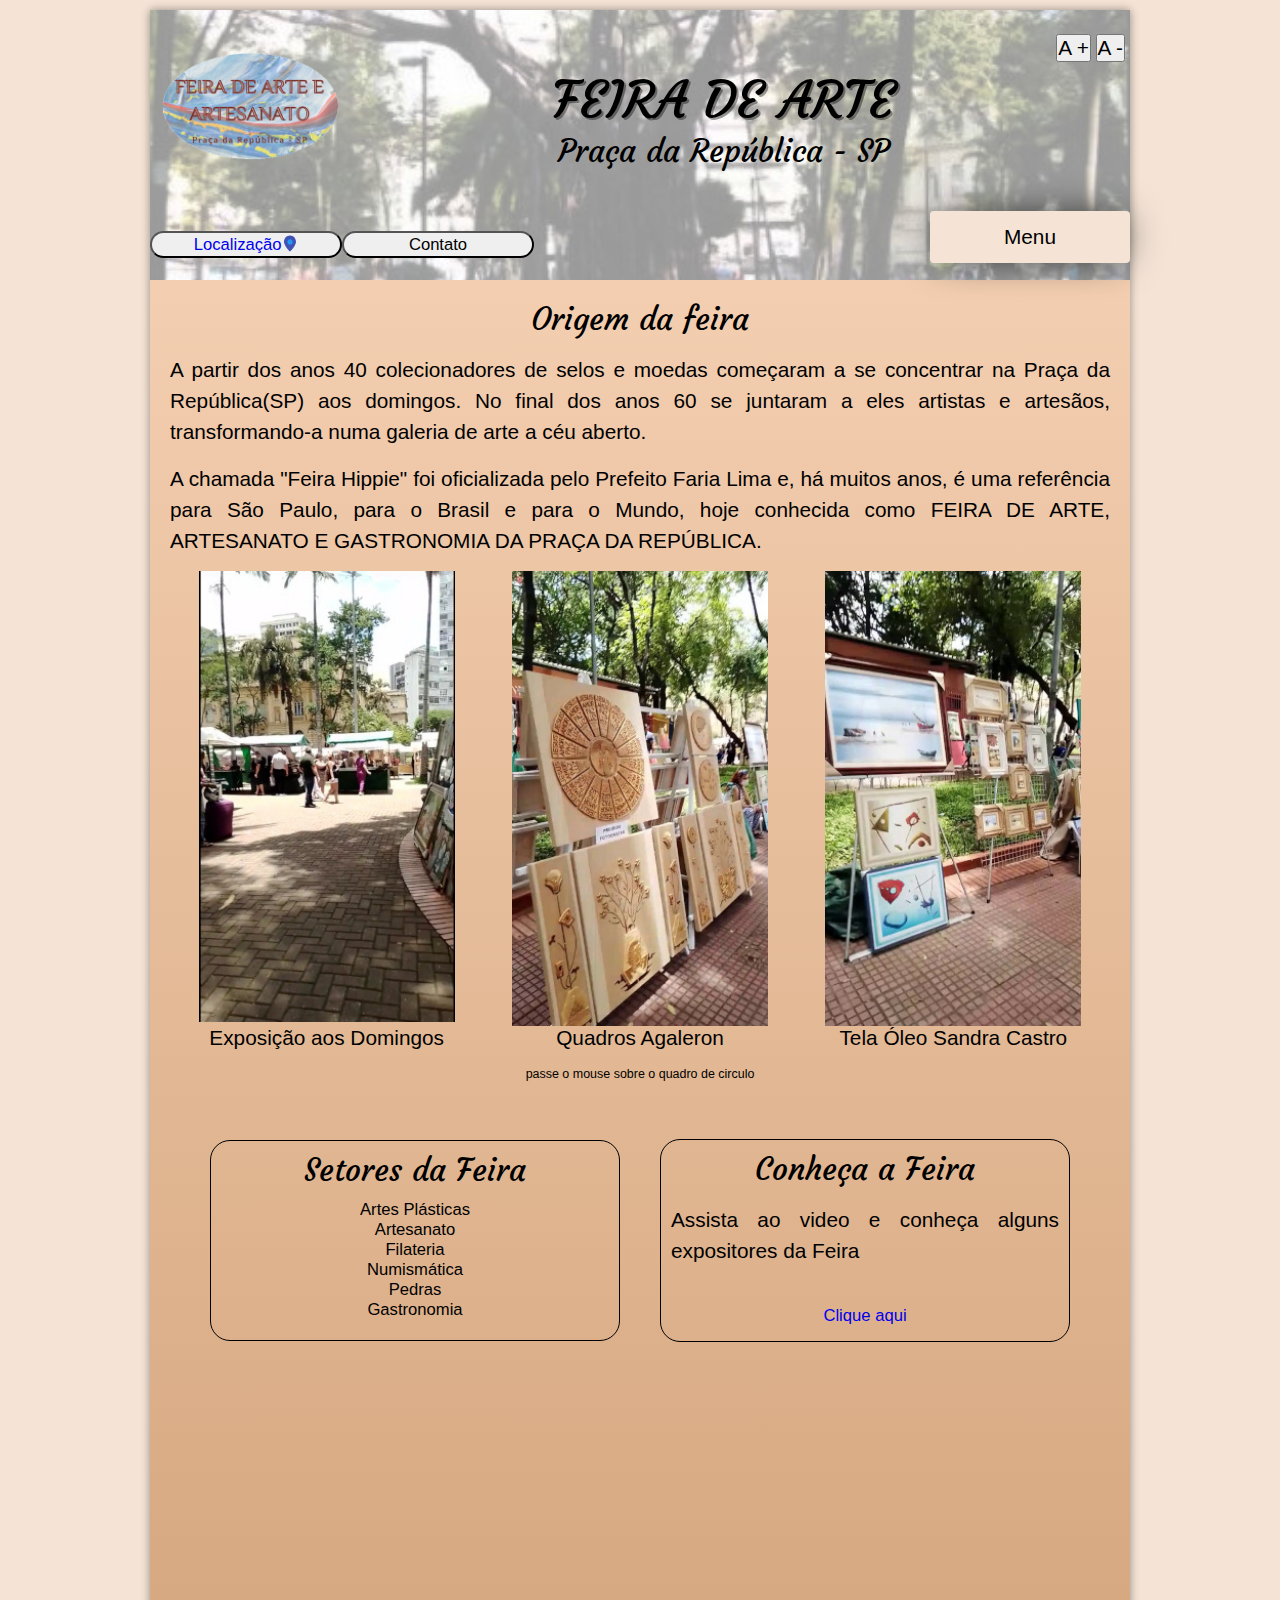
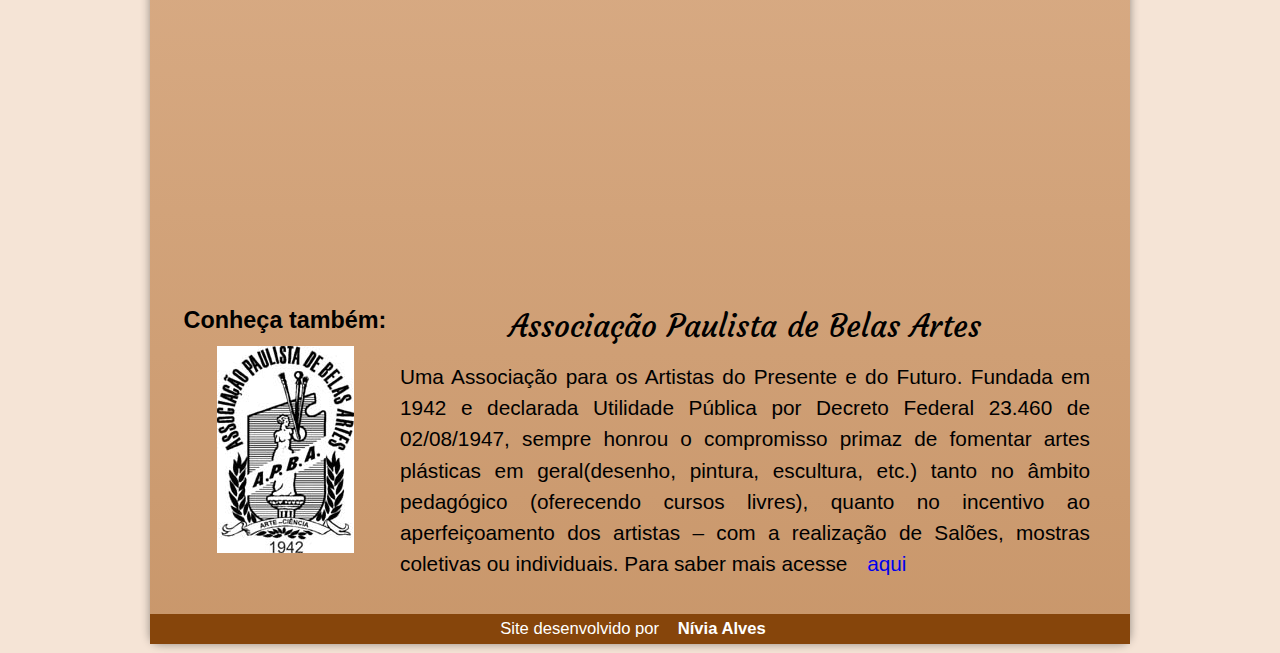
==== commit 4401d593: "Adicionado card" ====
--- a/index.html
+++ b/index.html
@@ -53,7 +53,7 @@
                     <p>A partir dos anos 40 colecionadores de selos e moedas começaram a se concentrar na Praça da República(SP) aos domingos. No final dos anos 60 se juntaram a eles artistas e artesãos, transformando-a numa galeria de arte a céu aberto.</p>
                     <p>A chamada "Feira Hippie" foi oficializada pelo Prefeito Faria Lima e, há muitos anos, é uma referência para São Paulo, para o Brasil e para o Mundo, hoje conhecida como FEIRA DE ARTE, ARTESANATO E GASTRONOMIA DA PRAÇA DA REPÚBLICA.</p>
                 </section>
-            
+                
                 <section>
                         <figure>
                             <img src="static/imagens/foto_exp.jpg" alt="Exposição da feira">
@@ -66,18 +66,38 @@
                          <map name="qaga">
                              <area shape="circle" coords="200 200 100" href="#" alt="Quadro" title="Escultura sobre Tela">
                          </map>
-                         
-                         <div class="video">
-                            <iframe width="560" height="315" src="https://www.youtube.com/embed/TbKqx1NFaFY" title="YouTube video player" frameborder="0" allow="accelerometer; autoplay; clipboard-write; encrypted-media; gyroscope; picture-in-picture; web-share" allowfullscreen></iframe>
-                        </div>                
-                    
-                    <a name ="gps"></a>
-                    
-                        <div class="mapa">
-                            <iframe src="https://www.google.com/maps/embed?pb=!1m18!1m12!1m3!1d3657.6783843507865!2d-46.64469488453117!3d-23.544067266840102!2m3!1f0!2f0!3f0!3m2!1i1024!2i768!4f13.1!3m3!1m2!1s0x94ce584fb651f531%3A0xbc6c0eeefa6f2dc0!2sPra%C3%A7a%20da%20Rep%C3%BAblica%20-%20Rep%C3%BAblica%2C%20S%C3%A3o%20Paulo%20-%20SP%2C%2014786-079!5e0!3m2!1spt-BR!2sbr!4v1677089466884!5m2!1spt-BR!2sbr" width="600" height="450" style="border:0;" allowfullscreen="" loading="lazy" referrerpolicy="no-referrer-when-downgrade"></iframe>
+                         <div class="container">
+                            <div class="card">
+                                <h1>Setores da Feira</h1>
+                                <ul class="content">
+                                    <li>Artes Plásticas</li>                                 <li>Artesanato</li>
+                                    <li>Filateria</li>
+                                    <li>Numismática</li>
+                                    <li>Pedras</li>
+                                    <li>Gastronomia</li>
+                                </ul>
+                            </div>
+    
+                            <div class="card">
+                            <h1>Conheça a Feira</h1>
+                                <p>Assista ao video e conheça alguns expositores da Feira</p>
+                                <a href= "https://youtu.be/TbKqx1NFaFY" target="_blank" rel="external" alt="Video Praça da República">Clique aqui</a>
+                            </div>
                         </div>
-                       
-                                        </section>
+                    </section>
+                        <section>
+                            
+                            <!--
+                             <div class="video">
+                                <iframe width="560" height="315" src="https://www.youtube.com/embed/TbKqx1NFaFY" title="YouTube video player" frameborder="0" allow="accelerometer; autoplay; clipboard-write; encrypted-media; gyroscope; picture-in-picture; web-share" allowfullscreen></iframe>
+                            </div> -->              
+                                                
+                                                <a name ="gps"></a>
+                            <div class="mapa">
+                                <iframe src="https://www.google.com/maps/embed?pb=!1m18!1m12!1m3!1d3657.6783843507865!2d-46.64469488453117!3d-23.544067266840102!2m3!1f0!2f0!3f0!3m2!1i1024!2i768!4f13.1!3m3!1m2!1s0x94ce584fb651f531%3A0xbc6c0eeefa6f2dc0!2sPra%C3%A7a%20da%20Rep%C3%BAblica%20-%20Rep%C3%BAblica%2C%20S%C3%A3o%20Paulo%20-%20SP%2C%2014786-079!5e0!3m2!1spt-BR!2sbr!4v1677089466884!5m2!1spt-BR!2sbr" width="600" height="450" style="border:0;" allowfullscreen="" loading="lazy" referrerpolicy="no-referrer-when-downgrade"></iframe>
+                            </div>
+                        </section>
+                
                     
                
                 <aside>
--- a/static/style.css
+++ b/static/style.css
@@ -250,6 +250,57 @@
     font-size: 1.2rem;
 }
 
+
+.container {
+    width: 100%;
+    padding: 20px;
+    display: flex;
+    align-items: center;
+    justify-content: center;
+    flex-wrap: wrap;
+
+}
+
+.card {
+    position: relative;
+    padding: 10px;
+    width: 50%;
+    margin: 20px;
+    flex: 1 1 200px;
+    border: 1px solid black;
+    border-radius: 20px;
+    overflow: hidden;
+    transition: 0.5s;
+    text-align: center;
+}
+
+.card .content {
+    padding: 10px;
+    text-align: center;
+    transition: 0.5s;
+    list-style: none;
+}
+
+
+.card a {
+    position: relative;
+    display: inline-block;
+    padding: 5px 20px;
+    border-radius: 40px;
+    text-decoration: none;
+    transition: 0.5s;
+    outline: none;
+    margin-top: 20px;
+}
+
+.card:hover {
+    background-color: var(--cor3);
+    color: white;
+    margin-top: -30px;
+    box-shadow: 2px 20px 25px brown;
+    border-color: var(--cor3);
+}
+/*
 .video {
     margin: auto;
     padding: 20px;
@@ -264,6 +315,7 @@
     width: 90%;
     height: 90%;
 }
+*/
 
 .mapa {
     overflow: visible;
@@ -275,8 +327,8 @@
 }
 
 .mapa >iframe {
-    width: 90%;
-    height: 90%;
+    width: 70%;
+    height: 70%;
     position: absolute;
 }
 aside {
@@ -449,4 +501,6 @@
         width:150px;
     }
 
+
+
 }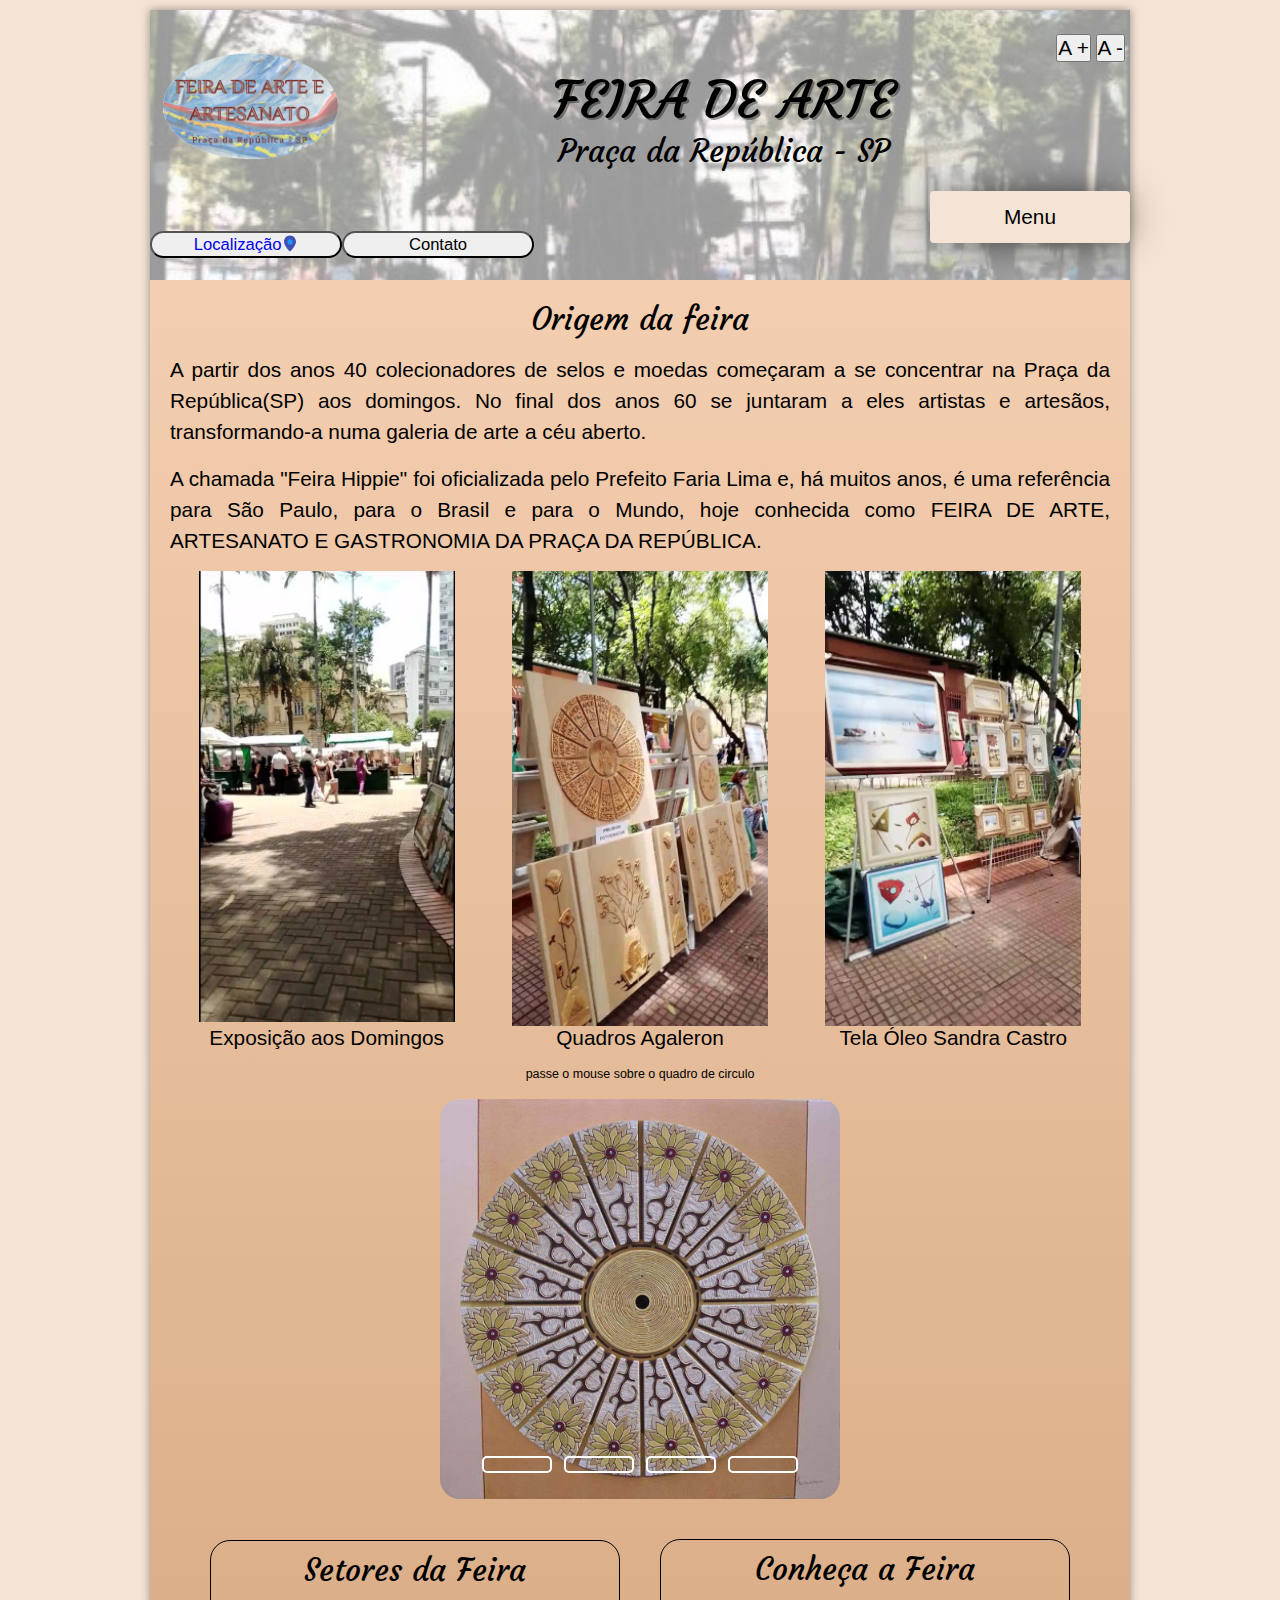
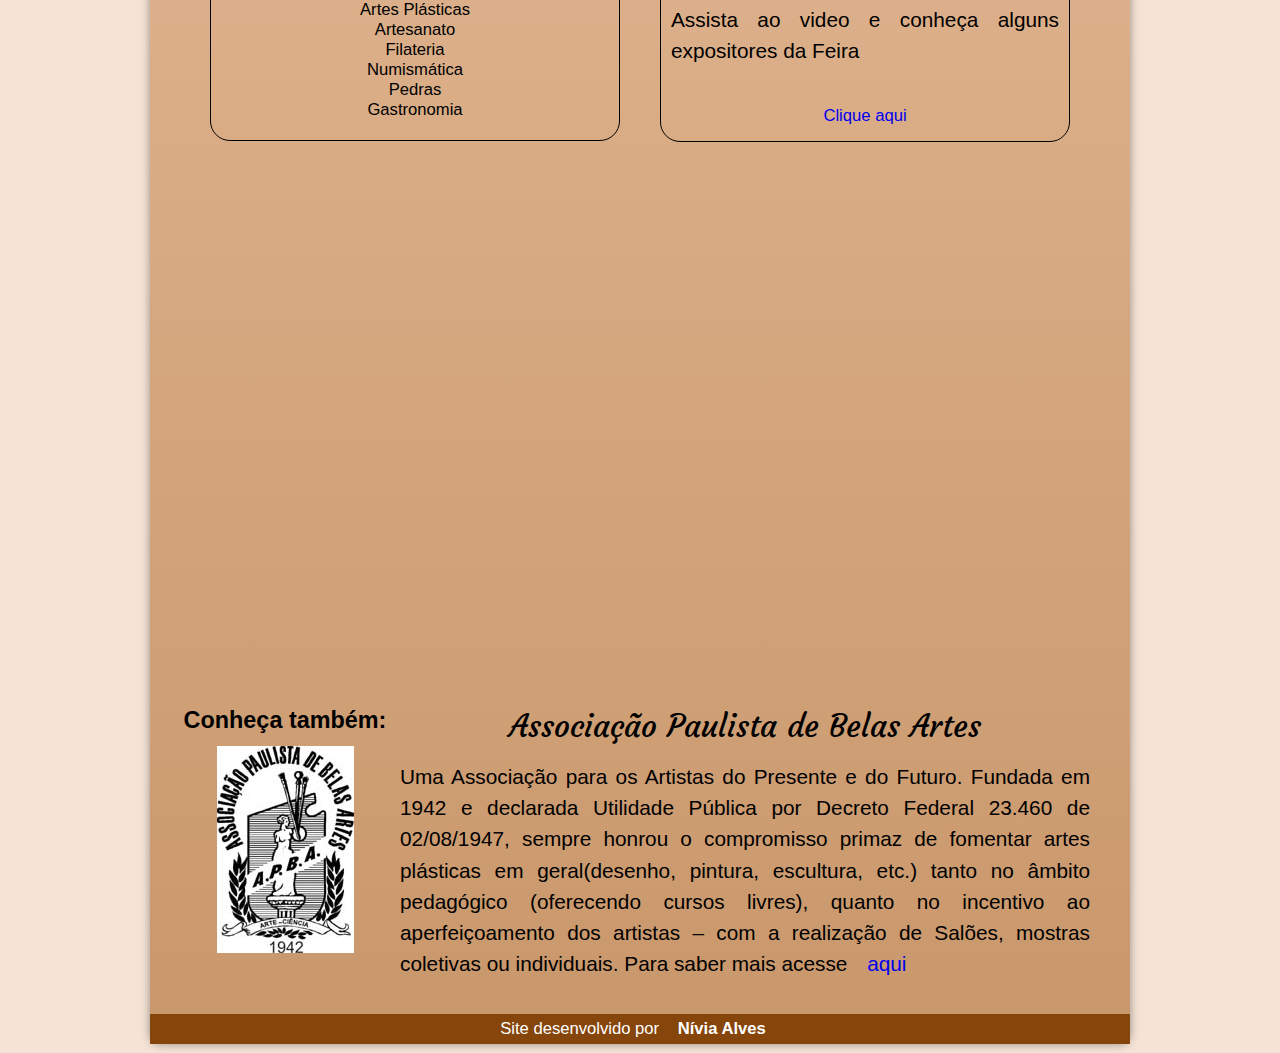
==== commit 942f0375: "Adicionado Carrossel" ====
--- a/index.html
+++ b/index.html
@@ -66,6 +66,37 @@
                          <map name="qaga">
                              <area shape="circle" coords="200 200 100" href="#" alt="Quadro" title="Escultura sobre Tela">
                          </map>
+                         
+                        <div class="carousel">
+                            <div class="slides">
+                                <input type="radio" id="slide1" name="slide" checked>
+                                <input type="radio" id="slide2" name="slide">
+                                <input type="radio" id="slide3" name="slide">
+                                <input type="radio" id="slide4" name="slide">
+                                                               
+
+                                <div class="slide s1">
+                                    <img src="static/imagens/QC08A.jpg" alt="Quadro 80x80cm">
+                                </div>
+                                <div class="slide">
+                                    <img src="static/imagens/QC05g.jpg" alt="Quadro 80x80cm">
+                                </div>
+                                <div class="slide">
+                                    <img src="static/imagens/Icir11.jpg" alt="Quadro 20x20cm">
+                                </div>
+                                <div class="slide">
+                                    <img src="static/imagens/Ibeija-flor.jpg" alt="Quadro 20x20cm">
+                                </div>
+                            </div>
+
+                            <div class="navigation">
+                                <label class="bar"for="slide1"></label>
+                                <label class="bar"for="slide2"></label>
+                                <label class="bar"for="slide3"></label>
+                                <label class="bar"for="slide4"></label>
+                            </div>
+                        </div>
+                    
                          <div class="container">
                             <div class="card">
                                 <h1>Setores da Feira</h1>
@@ -85,14 +116,11 @@
                             </div>
                         </div>
                     </section>
-                        <section>
+                        
                             
-                            <!--
-                             <div class="video">
-                                <iframe width="560" height="315" src="https://www.youtube.com/embed/TbKqx1NFaFY" title="YouTube video player" frameborder="0" allow="accelerometer; autoplay; clipboard-write; encrypted-media; gyroscope; picture-in-picture; web-share" allowfullscreen></iframe>
-                            </div> -->              
+                                      
                                                 
-                                                <a name ="gps"></a>
+                            <a name ="gps"></a>
                             <div class="mapa">
                                 <iframe src="https://www.google.com/maps/embed?pb=!1m18!1m12!1m3!1d3657.6783843507865!2d-46.64469488453117!3d-23.544067266840102!2m3!1f0!2f0!3f0!3m2!1i1024!2i768!4f13.1!3m3!1m2!1s0x94ce584fb651f531%3A0xbc6c0eeefa6f2dc0!2sPra%C3%A7a%20da%20Rep%C3%BAblica%20-%20Rep%C3%BAblica%2C%20S%C3%A3o%20Paulo%20-%20SP%2C%2014786-079!5e0!3m2!1spt-BR!2sbr!4v1677089466884!5m2!1spt-BR!2sbr" width="600" height="450" style="border:0;" allowfullscreen="" loading="lazy" referrerpolicy="no-referrer-when-downgrade"></iframe>
                             </div>
--- a/static/style.css
+++ b/static/style.css
@@ -180,7 +180,7 @@
 }
 
 button, nav {
-    margin-top: -10px;
+    margin-top: -30px;
     font-size: 2rem;
 }
 
@@ -260,6 +260,76 @@
     flex-wrap: wrap;
 
 }
+
+.carousel {
+    height: 400px;
+    width: 400px;
+    border-radius: 20px;
+    overflow: hidden;
+    position: relative;
+    margin: auto;
+ 
+}
+
+.navigation {
+    position: absolute;
+    bottom: 20px;
+    left: 50%;
+    transform: translate(-50%);
+    display: flex;
+}
+
+.bar {
+    width: 70px;
+    height: 17px;
+    border: 2px solid white;
+    margin: 6px;
+    border-radius: 5px;
+    cursor: pointer;
+}
+
+.bar:hover {
+    background-color: white;
+    transition: .4s;
+}
+
+input {
+    display: none;
+}
+
+.slides {
+    display: flex;
+    height: 100%;
+    width: 400%;
+}
+
+.slide {
+    width: 25%;
+    transition: .6s;
+}
+
+.slide img {
+    margin: auto;
+    height: 100%;
+    width: 100%;
+}
+
+#slide1:checked ~ .s1 {
+    margin-left: 0;
+}
+
+#slide2:checked ~ .s1 {
+    margin-left: -25%;
+}
+
+#slide3:checked ~ .s1 {
+    margin-left: -50%;
+}
+
+#slide4:checked ~ .s1 {
+    margin-left: -75%;
+}
+
 
 .card {
     position: relative;
@@ -300,22 +370,7 @@
     box-shadow: 2px 20px 25px brown;
     border-color: var(--cor3);
 }
-/*
-.video {
-    margin: auto;
-    padding: 20px;
-    padding-bottom: 40%;
-    position: relative;
-}
-
-.video > iframe {
-    position: absolute;
-    top: 5%;
-    left: 5%;
-    width: 90%;
-    height: 90%;
-}
-*/
+
 
 .mapa {
     overflow: visible;
@@ -376,25 +431,6 @@
 	height: 26px;
 	width: auto;
 	display: block;
-}
-
-
-
-@media screen and (max-width: 991px) {
-  .menu-icon:checked + label,
-  .menu-icon:not(:checked) + label{
-    right: 55px;
-  }
-  .logo {
-    left: 30px;
-  }
-  .nav{
-    right: 30px;
-  }
- 
-  .nav ul li a{
-    font-size: 8vh;
-  }
 }
 
 
@@ -493,6 +529,7 @@
 
 
 /* media queries*/
+
 @media (max-width: 768px) {
     html {
         font-size: 50%;
@@ -501,6 +538,27 @@
         width:150px;
     }
 
-
+    .carousel {
+        height: 300px;
+        width: 300px;
+    }
+
+    .bar {
+        height: 14px;
+        width: 60px;
+    }
+
+}
+
+@media (max-width: 590px) {
+    .carousel {
+        height: 250px;
+        width: 250px;
+    }
+
+    .bar {
+        height: 12px;
+        width: 50px;
+    }
 
 }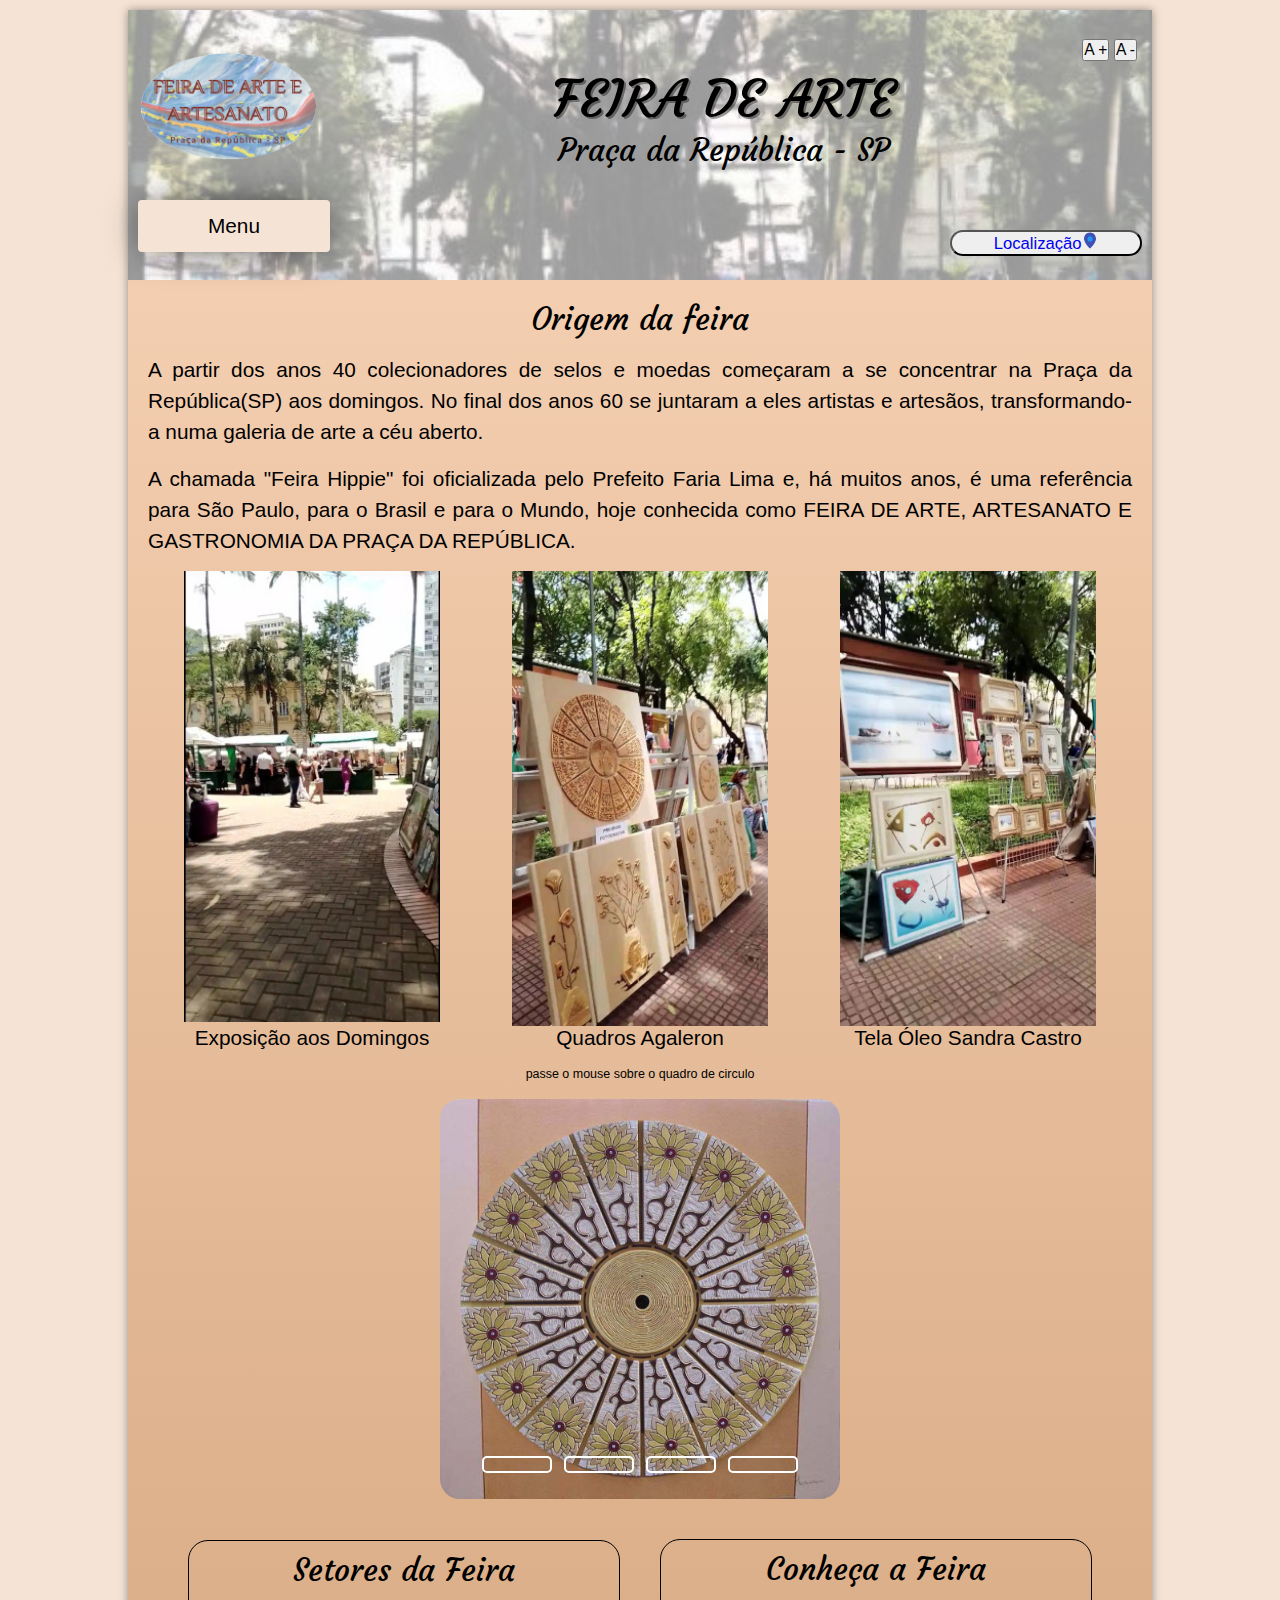
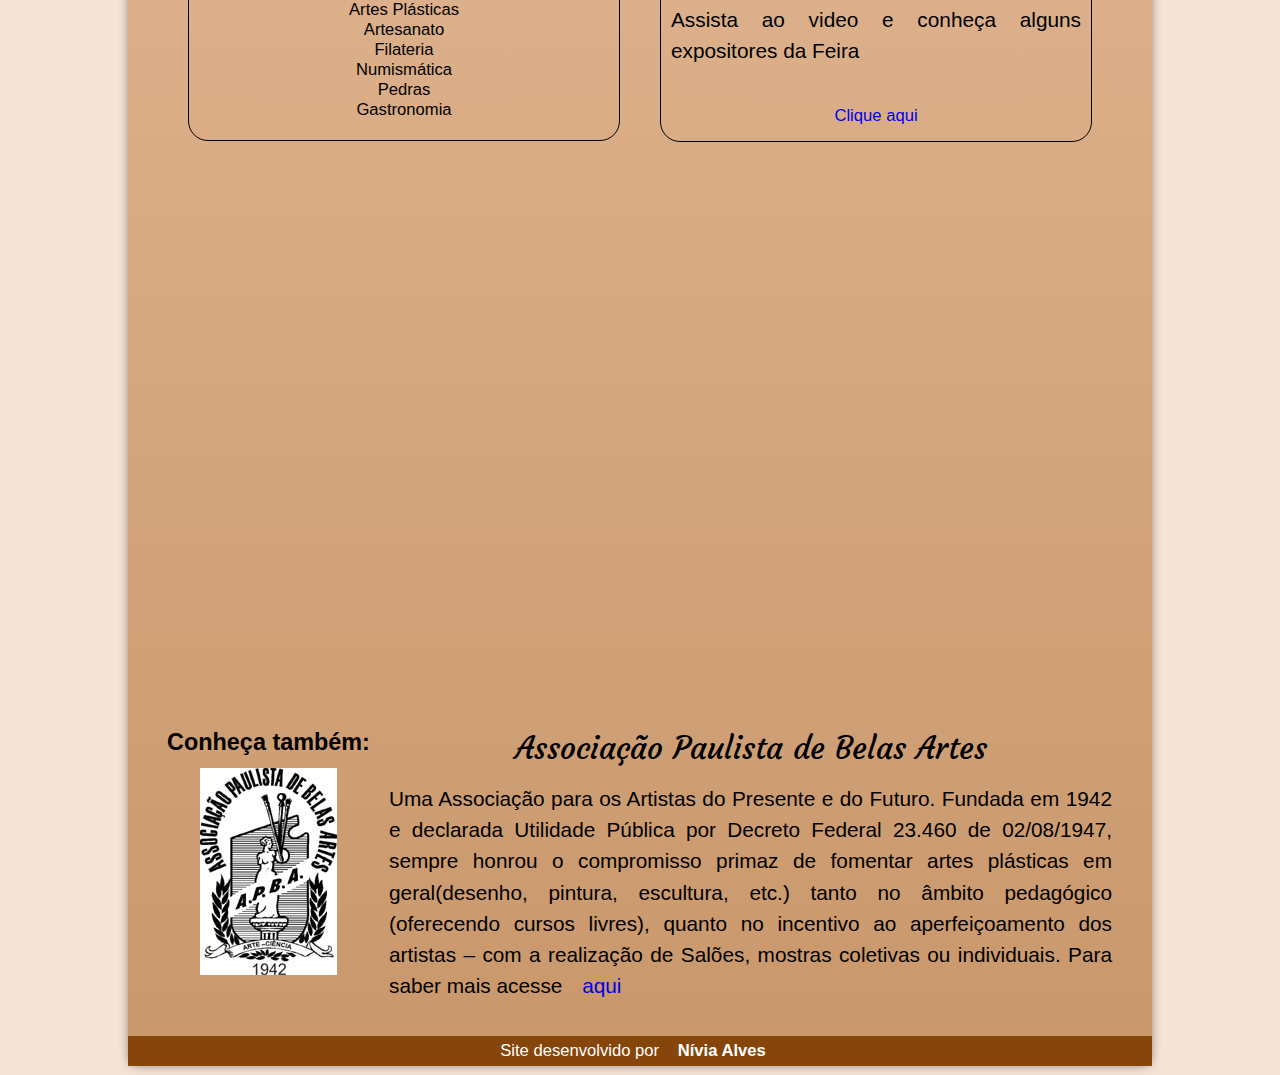
==== commit 2b0c5f87: "Atualização Readme" ====
--- a/index.html
+++ b/index.html
@@ -12,154 +12,147 @@
     <link rel="stylesheet" href="static/style.css">
 </head>
 
-<body>
-           
-        <div id="borda">
-            <header class="bg">
-                <img id= "logo"src="static/imagens/logo.png" alt="Logotipo Feria de Arte">
-                <div id="btn-access">
-                    <button name="increase-font" id="increase-font" title="Aumentar fonte">A +</button>
-                    <button name="decrease-font" id="decrease-font" title="Diminuir fonte">A -</button>
+<body>           
+    <div id="borda">
+        <header class="bg">
+            <img id= "logo"src="static/imagens/logo.png" alt="Logotipo Feria de Arte">
+            <div id="btn-access">
+                <button name="increase-font" id="increase-font" title="Aumentar fonte">A +</button>
+                <button name="decrease-font" id="decrease-font" title="Diminuir fonte">A -</button>
+            </div>
+                                                            
+            <h1>FEIRA DE ARTE</h1>
+            <p> Praça da República - SP</p>
+                
+                                
+            <nav class="menu">
+                <div class="title" onclick="f()">Menu <span class="fa fa-bars"></span>
+                    <div class="arrow"></div>
                 </div>
-                                                              
-                    <h1>FEIRA DE ARTE</h1>
-                    <p> Praça da República - SP</p>
+                <div class="dropdown">
+                    <p><a id="open-contato" href="#">Contato <span class="fa fa-inbox"></span></a></p>
                     
-                                  
-                    <nav class="menu">
-                        <div class="title" onclick="f()">Menu <span class="fa fa-bars"></span>
-                            <div class="arrow"></div>
+                    <p><a href="formulario.html">Cadastro<span class="fa fa-sign-out"></span></a></p>
+                </div>
+            </nav>
+
+            <button class="botao"><a href="#gps">Localização<img src="static/imagens/gps.svg"></a></button>
+                        
+        </header>
+        
+                    
+        <main>
+            <section>
+                <h1>Origem da feira</h1>
+                <p>A partir dos anos 40 colecionadores de selos e moedas começaram a se concentrar na Praça da República(SP) aos domingos. No final dos anos 60 se juntaram a eles artistas e artesãos, transformando-a numa galeria de arte a céu aberto.</p>
+                <p>A chamada "Feira Hippie" foi oficializada pelo Prefeito Faria Lima e, há muitos anos, é uma referência para São Paulo, para o Brasil e para o Mundo, hoje conhecida como FEIRA DE ARTE, ARTESANATO E GASTRONOMIA DA PRAÇA DA REPÚBLICA.</p>
+            </section>
+            
+            <section>
+                <figure>
+                    <img src="static/imagens/foto_exp.jpg" alt="Exposição da feira">
+                    <img src="static/imagens/qa.jpg" alt="Quadros Agaleron" usemap="#qaga">
+                    <img src="static/imagens/qs.jpg" alt="Telas Sandra">
+                    <figcaption>Exposição aos Domingos</figcaption>
+                    <figcaption>Quadros Agaleron<p>passe o mouse sobre o quadro de circulo</p></figcaption>
+                    <figcaption>Tela Óleo Sandra Castro</figcaption>
+                </figure>
+                    
+                <map name="qaga">
+                    <area shape="circle" coords="200 200 100" href="#" alt="Quadro" title="Escultura sobre Tela">
+                </map>
+                        
+                <div class="carousel">
+                    <div class="slides">
+                        <input type="radio" id="slide1" name="slide" checked>
+                        <input type="radio" id="slide2" name="slide">
+                        <input type="radio" id="slide3" name="slide">
+                        <input type="radio" id="slide4" name="slide">                               
+
+                        <div class="slide s1">
+                            <img src="static/imagens/QC08A.jpg" alt="Quadro 80x80cm">
                         </div>
-                        <div class="dropdown">
-                            <p><a href="#">Contato <span class="fa fa-inbox"></span></a></p>
-                            <p><a href="#">Artistas <span class="fa fa-gear"></span></a></p>
-                            <p>
-                                <a href="formulario.html">Cadastro<span class="fa fa-sign-out"></span></a>
-                            </p>
-                            </div>
-                        </nav>
-                        <button class="botao"><a href="#gps">Localização<img src="static/imagens/gps.svg"></svg></a></button>
-                        <button class="botao" id="open-contato"> Contato</a></button>
+
+                        <div class="slide">
+                            <img src="static/imagens/QC05g.jpg" alt="Quadro 80x80cm">
+                        </div>
+
+                        <div class="slide">
+                            <img src="static/imagens/Icir11.jpg" alt="Quadro 20x20cm">
+                        </div>
+
+                        <div class="slide">
+                            <img src="static/imagens/Ibeija-flor.jpg" alt="Quadro 20x20cm">
+                        </div>
+                    </div>
+
+                    <div class="navigation">
+                        <label class="bar"for="slide1"></label>
+                        <label class="bar"for="slide2"></label>
+                        <label class="bar"for="slide3"></label>
+                        <label class="bar"for="slide4"></label>
+                    </div>
+                </div>
+                
+                <div class="container">
+                    <div class="card">
+                        <h1>Setores da Feira</h1>
+                        <ul class="content">
+                            <li>Artes Plásticas</li>                                 <li>Artesanato</li>
+                            <li>Filateria</li>
+                            <li>Numismática</li>
+                            <li>Pedras</li>
+                            <li>Gastronomia</li>
+                        </ul>
+                    </div>
+
+                    <div class="card">
+                    <h1>Conheça a Feira</h1>
+                        <p>Assista ao video e conheça alguns expositores da Feira</p>
+                        <a href= "https://youtu.be/TbKqx1NFaFY" target="_blank" rel="external" alt="Video Praça da República">Clique aqui</a>
+                    </div>
+                </div>
+            </section>
+                                    
+            <section>                        
+                <a name ="gps"></a>
+                <div class="mapa">
+                    <iframe src="https://www.google.com/maps/embed?pb=!1m18!1m12!1m3!1d3657.6783843507865!2d-46.64469488453117!3d-23.544067266840102!2m3!1f0!2f0!3f0!3m2!1i1024!2i768!4f13.1!3m3!1m2!1s0x94ce584fb651f531%3A0xbc6c0eeefa6f2dc0!2sPra%C3%A7a%20da%20Rep%C3%BAblica%20-%20Rep%C3%BAblica%2C%20S%C3%A3o%20Paulo%20-%20SP%2C%2014786-079!5e0!3m2!1spt-BR!2sbr!4v1677089466884!5m2!1spt-BR!2sbr" width="600" height="450" style="border:0;" allowfullscreen="" loading="lazy" referrerpolicy="no-referrer-when-downgrade"></iframe>
+                </div>
+            </section>
                     
-                    
-                    
-            </header>
-            
-                       
-            <main>
-                
-                <section>
-                    <h1>Origem da feira</h1>
-                    <p>A partir dos anos 40 colecionadores de selos e moedas começaram a se concentrar na Praça da República(SP) aos domingos. No final dos anos 60 se juntaram a eles artistas e artesãos, transformando-a numa galeria de arte a céu aberto.</p>
-                    <p>A chamada "Feira Hippie" foi oficializada pelo Prefeito Faria Lima e, há muitos anos, é uma referência para São Paulo, para o Brasil e para o Mundo, hoje conhecida como FEIRA DE ARTE, ARTESANATO E GASTRONOMIA DA PRAÇA DA REPÚBLICA.</p>
-                </section>
-                
-                <section>
-                        <figure>
-                            <img src="static/imagens/foto_exp.jpg" alt="Exposição da feira">
-                            <img src="static/imagens/qa.jpg" alt="Quadros Agaleron" usemap="#qaga">
-                            <img src="static/imagens/qs.jpg" alt="Telas Sandra">
-                            <figcaption>Exposição aos Domingos</figcaption>
-                            <figcaption>Quadros Agaleron<p>passe o mouse sobre o quadro de circulo</p></figcaption>
-                            <figcaption>Tela Óleo Sandra Castro</figcaption>
-                         </figure>
-                         <map name="qaga">
-                             <area shape="circle" coords="200 200 100" href="#" alt="Quadro" title="Escultura sobre Tela">
-                         </map>
-                         
-                        <div class="carousel">
-                            <div class="slides">
-                                <input type="radio" id="slide1" name="slide" checked>
-                                <input type="radio" id="slide2" name="slide">
-                                <input type="radio" id="slide3" name="slide">
-                                <input type="radio" id="slide4" name="slide">
-                                                               
+            <aside>
+                <h2>Conheça também:</h2>
+                <h1>Associação Paulista de Belas Artes</h1>
+                <img src="static/imagens/logo_apba.jpg" alt="Logotipo da APBA">
+                <p>Uma Associação para os Artistas do Presente e do Futuro.
 
-                                <div class="slide s1">
-                                    <img src="static/imagens/QC08A.jpg" alt="Quadro 80x80cm">
-                                </div>
-                                <div class="slide">
-                                    <img src="static/imagens/QC05g.jpg" alt="Quadro 80x80cm">
-                                </div>
-                                <div class="slide">
-                                    <img src="static/imagens/Icir11.jpg" alt="Quadro 20x20cm">
-                                </div>
-                                <div class="slide">
-                                    <img src="static/imagens/Ibeija-flor.jpg" alt="Quadro 20x20cm">
-                                </div>
-                            </div>
+                    Fundada em 1942 e declarada Utilidade Pública por Decreto Federal 23.460 de 02/08/1947, sempre honrou o compromisso primaz de fomentar artes plásticas em geral(desenho, pintura, escultura, etc.) tanto no âmbito pedagógico (oferecendo cursos livres), quanto no incentivo ao aperfeiçoamento dos artistas – com a realização de Salões, mostras coletivas ou individuais. Para saber mais acesse <a href="https://apba.com.br/" target="_blank" rel="external" alt="Site APBA">aqui</a></p> 
+            </aside>
+        </main>
 
-                            <div class="navigation">
-                                <label class="bar"for="slide1"></label>
-                                <label class="bar"for="slide2"></label>
-                                <label class="bar"for="slide3"></label>
-                                <label class="bar"for="slide4"></label>
-                            </div>
-                        </div>
-                    
-                         <div class="container">
-                            <div class="card">
-                                <h1>Setores da Feira</h1>
-                                <ul class="content">
-                                    <li>Artes Plásticas</li>                                 <li>Artesanato</li>
-                                    <li>Filateria</li>
-                                    <li>Numismática</li>
-                                    <li>Pedras</li>
-                                    <li>Gastronomia</li>
-                                </ul>
-                            </div>
-    
-                            <div class="card">
-                            <h1>Conheça a Feira</h1>
-                                <p>Assista ao video e conheça alguns expositores da Feira</p>
-                                <a href= "https://youtu.be/TbKqx1NFaFY" target="_blank" rel="external" alt="Video Praça da República">Clique aqui</a>
-                            </div>
-                        </div>
-                    </section>
-                        
-                            
-                                      
-                                                
-                            <a name ="gps"></a>
-                            <div class="mapa">
-                                <iframe src="https://www.google.com/maps/embed?pb=!1m18!1m12!1m3!1d3657.6783843507865!2d-46.64469488453117!3d-23.544067266840102!2m3!1f0!2f0!3f0!3m2!1i1024!2i768!4f13.1!3m3!1m2!1s0x94ce584fb651f531%3A0xbc6c0eeefa6f2dc0!2sPra%C3%A7a%20da%20Rep%C3%BAblica%20-%20Rep%C3%BAblica%2C%20S%C3%A3o%20Paulo%20-%20SP%2C%2014786-079!5e0!3m2!1spt-BR!2sbr!4v1677089466884!5m2!1spt-BR!2sbr" width="600" height="450" style="border:0;" allowfullscreen="" loading="lazy" referrerpolicy="no-referrer-when-downgrade"></iframe>
-                            </div>
-                        </section>
-                
-                    
-               
-                <aside>
-                    <h2>Conheça também:</h2>
-                        <h1>Associação Paulista de Belas Artes</h1>
-                        <img src="static/imagens/logo_apba.jpg" alt="Logotipo da APBA">
-                        <p>Uma Associação para os Artistas do Presente e do Futuro.
+        <!-- Modal Contato-->
+        <div id="fade" class="hide"></div>
+        <div id="modal" class="hide">
+            <div class="modal-header">
+                <h2>Contato</h2>
+                <button id="close-contato">Fechar</button>
+            </div>
+            <div class="modal-body">
+                <div class="social" id="email">
+                    <a href="malito:nivia.testdev@gmail.com"><img src="static/imagens/email.jpg" alt="email"></a>
+                </div>
 
-                            Fundada em 1942 e declarada Utilidade Pública por Decreto Federal 23.460 de 02/08/1947, sempre honrou o compromisso primaz de fomentar artes plásticas em geral(desenho, pintura, escultura, etc.) tanto no âmbito pedagógico (oferecendo cursos livres), quanto no incentivo ao aperfeiçoamento dos artistas – com a realização de Salões, mostras coletivas ou individuais. Para saber mais acesse <a href="https://apba.com.br/" target="_blank" rel="external" alt="Site APBA">aqui</a></p>
-                            
-                    
-                </aside>
-            </main>
-            <!-- Modal Contato-->
-    <div id="fade" class="hide"></div>
-    <div id="modal" class="hide">
-        <div class="modal-header">
-            <h2>Contato</h2>
-            <button id="close-contato">Fechar</button>
+                <div class="social" id="what"><a href=" https://wa.me/5511993754206" target="_blank" rel="external"><img src="static/imagens/whatsapp.jpg" alt="whatsapp"></a>
+                </div>
+
+                <div class="social" id="inst"><a href="https://www.instagram.com/feirapcarepubicaforever/" target="_blank" rel="external"><img src="static/imagens/instagram.jpg" alt="instagram"></a>
+                </div>
+            </div>
         </div>
-        <div class="modal-body">
-            <div class="social" id="email">
-                <a href="malito:nivia.testdev@gmail.com"><img src="static/imagens/email.jpg" alt="email"></a>
-            </div>
-
-            <div class="social" id="what"><a href=" https://wa.me/5511993754206" target="_blank" rel="external"><img src="static/imagens/whatsapp.jpg" alt="whatsapp"></a>
-            </div>
-
-            <div class="social" id="inst"><a href="https://www.instagram.com/feirapcarepubicaforever/" target="_blank" rel="external"><img src="static/imagens/instagram.jpg" alt="instagram"></a></div>
-        </div>
-    </div>
-            <script src="static/javascript.js"></script>
-            <footer>Site desenvolvido por <a href="https://github.com/nivia-dev" target="_blank">Nívia Alves</a></footer>
-        </div>
-    
+        <script src="static/javascript.js"></script>
+        <footer>Site desenvolvido por <a href="https://github.com/nivia-dev" target="_blank">Nívia Alves</a></footer>
+    </div>  
+          
 </body>
 </html>--- a/static/style.css
+++ b/static/style.css
@@ -13,6 +13,7 @@
     --cor2: #c9976bfd;
     --cor3: #86450b;
 
+
     --font-padrão: Arial, Verdana, Helvetica, sans-serif;
     --font-destaque: 'Courgette', cursive;
     --font-menu: 'Alegreya Sans', sans-serif;
@@ -45,8 +46,7 @@
 }
 
 #borda {
-    min-width: 300px;
-    max-width: 980px;
+    width: 80vw;
     margin: auto;
     box-shadow: 0px 0px 10px rgba(0, 0, 0, 0.400);
     border-bottom-left-radius: 10px;
@@ -76,13 +76,15 @@
 
 #btn-access {
     margin-bottom: 0;
+    margin-right: 10px;
     text-align: end;
     padding-right: 5px;
     padding-bottom: 5px;
 }
 
-button#btn-access {
-    font-size: 1rem;
+
+#btn-access > button {
+    font-size: 1.5rem;
 }
 
 header > h1 {
@@ -106,10 +108,12 @@
     text-align: center;
     margin-top: -40px;
 }
+
 .menu{
-    width:200px;
+    width: 15vw;
+    margin-left: 10px;
     cursor:pointer;
-    float: right; 
+    float: left; 
 }
 
 .title{
@@ -161,6 +165,7 @@
 .menu p {
     line-height: 3rem;
     background-color: var(--cor1);
+    
 }
 
 a {
@@ -176,26 +181,29 @@
     background:var(--cor3);
     -webkit-transform:scale(1.05);
     color:rgba(255,255,255,0.8);
-    box-shadow:0 0 30px -10px #000
-}
+    box-shadow:0 0 30px -10px #000;
+    border-radius: 2rem;
+}
+
+
 
 button, nav {
-    margin-top: -30px;
+    margin-top: -20px;
     font-size: 2rem;
 }
 
 
 .botao {
-    height: 3vh;
     width: 15vw;
     margin-top: 10px;
+    margin-right: 10px;
     border-radius: 2rem;
     box-sizing: border-box;
     text-decoration: none;
     text-align: center;
     transition: all 0.2s;
     font-size: 1.6rem;
-    float: left;
+    float: right;
 }
 .botao:hover {
     opacity: 1;
@@ -206,7 +214,7 @@
     font-size: inherit;
     height: 1em;
     overflow: visible;
-    vertical-align: -.125em;
+    
 }
 
 main {
@@ -529,6 +537,11 @@
 
 
 /* media queries*/
+@media (max-width: 905px) {
+    .botao {
+        width: 20vw;
+    }
+}
 
 @media (max-width: 768px) {
     html {
@@ -561,4 +574,6 @@
         width: 50px;
     }
 
+    
+
 }